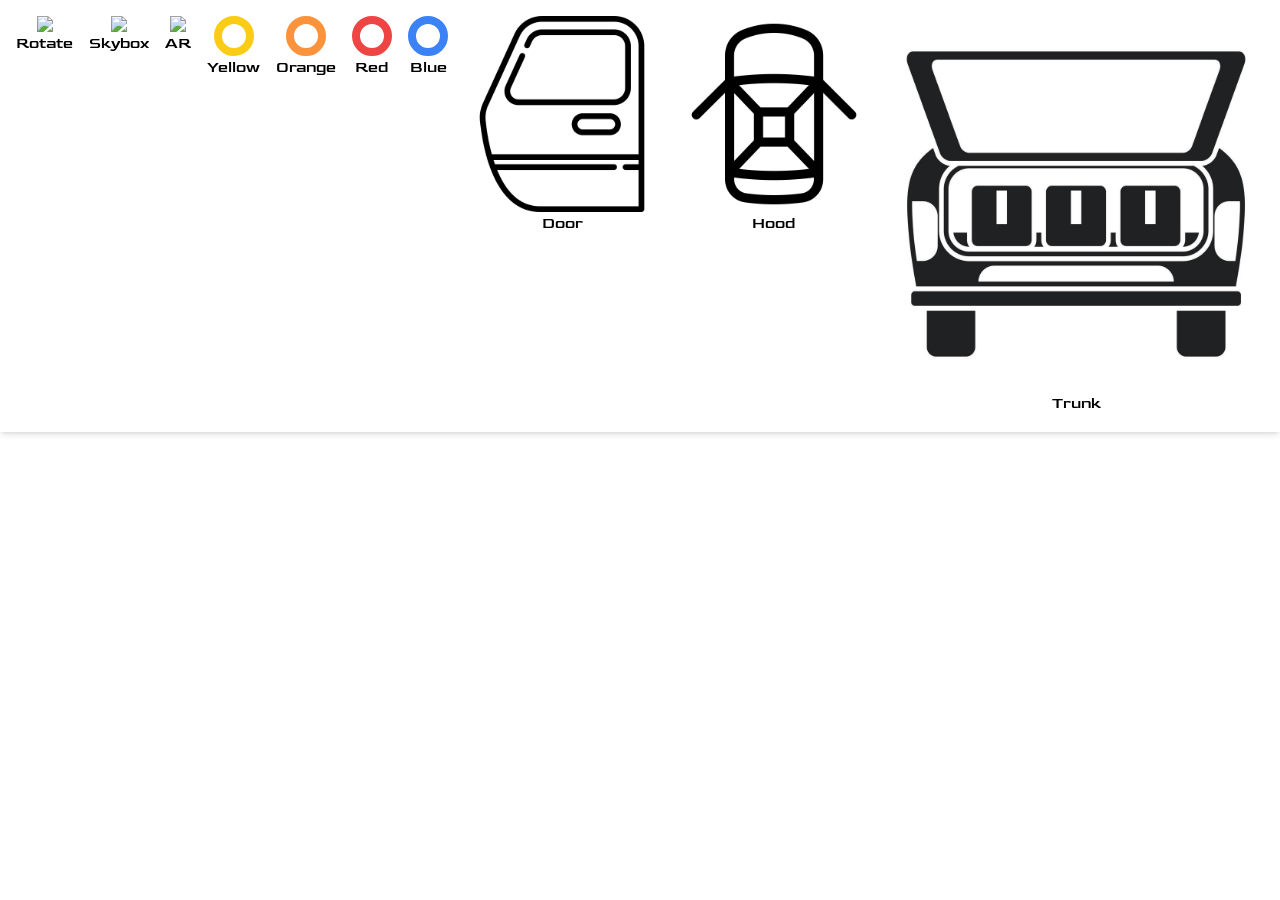
==== index.html @ 2c603cb6 "Readm Ar" ====
<html lang="en"><head>
  <title>F-150 - Product Configurator</title>
  <meta charset="utf-8">
  <meta name="description" content="<model-viewer> template">
  <meta name="viewport" content="width=device-width, initial-scale=1">
  <script src="https://cdn.tailwindcss.com/3.2.0"></script>
  <script src="./tailwind.config.js"></script>
  <link rel="preconnect" href="https://fonts.googleapis.com">
  <link rel="preconnect" href="https://fonts.gstatic.com" crossorigin="">
  <link href="https://fonts.googleapis.com/css2?family=Goldman:wght@400;700&amp;display=swap" rel="stylesheet">
  <script type="module" src="https://unpkg.com/@google/model-viewer/dist/model-viewer.js"></script>
  <script async="" src="https://ga.jspm.io/npm:es-module-shims@1.7.1/dist/es-module-shims.js"></script>
  <script type="module" src="https://cdn.jsdelivr.net/npm/@google/model-viewer/dist/model-viewer-module.min.js"></script>
  <script type="module" src="https://cdn.jsdelivr.net/npm/@google/model-viewer-effects/dist/model-viewer-effects.min.js"></script>
  <link type="text/css" href="./styles.css" rel="stylesheet">
  <style>
    body { font-family: 'Goldman', cursive; }
    @media (min-width: 768px) and (max-width: 1024px) {
      /* Estilos específicos para modo tablet */
      .flex-wrap {
        justify-content: center;
      }
    }
    @media (max-width: 767px) {
      /* Estilos específicos para modo mobile */
      .overlay-scroll {
        overflow-x: auto;
        white-space: nowrap;
      }
      .overlay-scroll div {
        display: inline-block;
        vertical-align: top;
      }
      .footer-buttons {
        display: flex;
        flex-direction: row;
        justify-content: space-around;
        flex-wrap: nowrap;
        overflow-x: auto;
        padding: 1rem;
      }
      .footer-buttons > div {
        flex: 0 0 auto;
      }
      .footer-buttons span {
        display: none;
      }
      .footer-buttons img, .footer-buttons div {
        width: 3rem;
        height: 3rem;
      }
    }
  </style>
<style>/* ! tailwindcss v3.2.0 | MIT License | https://tailwindcss.com */*,::after,::before{box-sizing:border-box;border-width:0;border-style:solid;border-color:#e5e7eb}::after,::before{--tw-content:''}:host,html{line-height:1.5;-webkit-text-size-adjust:100%;-moz-tab-size:4;tab-size:4;font-family:ui-sans-serif, system-ui, -apple-system, BlinkMacSystemFont, "Segoe UI", Roboto, "Helvetica Neue", Arial, "Noto Sans", sans-serif, "Apple Color Emoji", "Segoe UI Emoji", "Segoe UI Symbol", "Noto Color Emoji";font-feature-settings:normal;font-variation-settings:normal;-webkit-tap-highlight-color:transparent}body{margin:0;line-height:inherit}hr{height:0;color:inherit;border-top-width:1px}abbr:where([title]){-webkit-text-decoration:underline dotted;text-decoration:underline dotted}h1,h2,h3,h4,h5,h6{font-size:inherit;font-weight:inherit}a{color:inherit;text-decoration:inherit}b,strong{font-weight:bolder}code,kbd,pre,samp{font-family:ui-monospace, SFMono-Regular, Menlo, Monaco, Consolas, "Liberation Mono", "Courier New", monospace;font-feature-settings:normal;font-variation-settings:normal;font-size:1em}small{font-size:80%}sub,sup{font-size:75%;line-height:0;position:relative;vertical-align:baseline}sub{bottom:-.25em}sup{top:-.5em}table{text-indent:0;border-color:inherit;border-collapse:collapse}button,input,optgroup,select,textarea{font-family:inherit;font-feature-settings:inherit;font-variation-settings:inherit;font-size:100%;font-weight:inherit;line-height:inherit;color:inherit;margin:0;padding:0}button,select{text-transform:none}[type=button],[type=reset],[type=submit],button{-webkit-appearance:button;background-color:transparent;background-image:none}:-moz-focusring{outline:auto}:-moz-ui-invalid{box-shadow:none}progress{vertical-align:baseline}::-webkit-inner-spin-button,::-webkit-outer-spin-button{height:auto}[type=search]{-webkit-appearance:textfield;outline-offset:-2px}::-webkit-search-decoration{-webkit-appearance:none}::-webkit-file-upload-button{-webkit-appearance:button;font:inherit}summary{display:list-item}blockquote,dd,dl,figure,h1,h2,h3,h4,h5,h6,hr,p,pre{margin:0}fieldset{margin:0;padding:0}legend{padding:0}menu,ol,ul{list-style:none;margin:0;padding:0}dialog{padding:0}textarea{resize:vertical}input::placeholder,textarea::placeholder{opacity:1;color:#9ca3af}[role=button],button{cursor:pointer}:disabled{cursor:default}audio,canvas,embed,iframe,img,object,svg,video{display:block;vertical-align:middle}img,video{max-width:100%;height:auto}[hidden]{display:none}*, ::before, ::after{--tw-border-spacing-x:0;--tw-border-spacing-y:0;--tw-translate-x:0;--tw-translate-y:0;--tw-rotate:0;--tw-skew-x:0;--tw-skew-y:0;--tw-scale-x:1;--tw-scale-y:1;--tw-pan-x: ;--tw-pan-y: ;--tw-pinch-zoom: ;--tw-scroll-snap-strictness:proximity;--tw-ordinal: ;--tw-slashed-zero: ;--tw-numeric-figure: ;--tw-numeric-spacing: ;--tw-numeric-fraction: ;--tw-ring-inset: ;--tw-ring-offset-width:0px;--tw-ring-offset-color:#fff;--tw-ring-color:rgb(59 130 246 / 0.5);--tw-ring-offset-shadow:0 0 #0000;--tw-ring-shadow:0 0 #0000;--tw-shadow:0 0 #0000;--tw-shadow-colored:0 0 #0000;--tw-blur: ;--tw-brightness: ;--tw-contrast: ;--tw-grayscale: ;--tw-hue-rotate: ;--tw-invert: ;--tw-saturate: ;--tw-sepia: ;--tw-drop-shadow: ;--tw-backdrop-blur: ;--tw-backdrop-brightness: ;--tw-backdrop-contrast: ;--tw-backdrop-grayscale: ;--tw-backdrop-hue-rotate: ;--tw-backdrop-invert: ;--tw-backdrop-opacity: ;--tw-backdrop-saturate: ;--tw-backdrop-sepia: }::backdrop{--tw-border-spacing-x:0;--tw-border-spacing-y:0;--tw-translate-x:0;--tw-translate-y:0;--tw-rotate:0;--tw-skew-x:0;--tw-skew-y:0;--tw-scale-x:1;--tw-scale-y:1;--tw-pan-x: ;--tw-pan-y: ;--tw-pinch-zoom: ;--tw-scroll-snap-strictness:proximity;--tw-ordinal: ;--tw-slashed-zero: ;--tw-numeric-figure: ;--tw-numeric-spacing: ;--tw-numeric-fraction: ;--tw-ring-inset: ;--tw-ring-offset-width:0px;--tw-ring-offset-color:#fff;--tw-ring-color:rgb(59 130 246 / 0.5);--tw-ring-offset-shadow:0 0 #0000;--tw-ring-shadow:0 0 #0000;--tw-shadow:0 0 #0000;--tw-shadow-colored:0 0 #0000;--tw-blur: ;--tw-brightness: ;--tw-contrast: ;--tw-grayscale: ;--tw-hue-rotate: ;--tw-invert: ;--tw-saturate: ;--tw-sepia: ;--tw-drop-shadow: ;--tw-backdrop-blur: ;--tw-backdrop-brightness: ;--tw-backdrop-contrast: ;--tw-backdrop-grayscale: ;--tw-backdrop-hue-rotate: ;--tw-backdrop-invert: ;--tw-backdrop-opacity: ;--tw-backdrop-saturate: ;--tw-backdrop-sepia: }.fixed{position:fixed}.inset-x-0{left:0px;right:0px}.top-1\/2{top:50%}.my-auto{margin-top:auto;margin-bottom:auto}.mx-auto{margin-left:auto;margin-right:auto}.ml-0{margin-left:0px}.mt-4{margin-top:1rem}.flex{display:flex}.aspect-square{aspect-ratio:1 / 1}.h-auto{height:auto}.h-20{height:5rem}.h-16{height:4rem}.h-10{height:2.5rem}.w-\[80px\]{width:80px}.w-fit{width:-moz-fit-content;width:fit-content}.w-full{width:100%}.w-20{width:5rem}.w-16{width:4rem}.w-10{width:2.5rem}.max-w-full{max-width:100%}.shrink-0{flex-shrink:0}.grow{flex-grow:1}.basis-0{flex-basis:0px}.-translate-y-1\/2{--tw-translate-y:-50%;transform:translate(var(--tw-translate-x), var(--tw-translate-y)) rotate(var(--tw-rotate)) skewX(var(--tw-skew-x)) skewY(var(--tw-skew-y)) scaleX(var(--tw-scale-x)) scaleY(var(--tw-scale-y))}.cursor-pointer{cursor:pointer}.flex-col{flex-direction:column}.flex-nowrap{flex-wrap:nowrap}.items-center{align-items:center}.justify-center{justify-content:center}.gap-4{gap:1rem}.gap-5{gap:1.25rem}.rounded-xl{border-radius:0.75rem}.rounded-full{border-radius:9999px}.border-8{border-width:8px}.border-solid{border-style:solid}.border-yellow-400{--tw-border-opacity:1;border-color:rgb(250 204 21 / var(--tw-border-opacity))}.border-orange-400{--tw-border-opacity:1;border-color:rgb(251 146 60 / var(--tw-border-opacity))}.border-red-500{--tw-border-opacity:1;border-color:rgb(239 68 68 / var(--tw-border-opacity))}.border-blue-500{--tw-border-opacity:1;border-color:rgb(59 130 246 / var(--tw-border-opacity))}.bg-white{--tw-bg-opacity:1;background-color:rgb(255 255 255 / var(--tw-bg-opacity))}.bg-opacity-30{--tw-bg-opacity:0.3}.p-4{padding:1rem}.p-2{padding:0.5rem}.text-6xl{font-size:3.75rem;line-height:1}.text-3xl{font-size:1.875rem;line-height:2.25rem}.font-light{font-weight:300}.text-black{--tw-text-opacity:1;color:rgb(0 0 0 / var(--tw-text-opacity))}.shadow-md{--tw-shadow:0 4px 6px -1px rgb(0 0 0 / 0.1), 0 2px 4px -2px rgb(0 0 0 / 0.1);--tw-shadow-colored:0 4px 6px -1px var(--tw-shadow-color), 0 2px 4px -2px var(--tw-shadow-color);box-shadow:var(--tw-ring-offset-shadow, 0 0 #0000), var(--tw-ring-shadow, 0 0 #0000), var(--tw-shadow)}.shadow-sm{--tw-shadow:0 1px 2px 0 rgb(0 0 0 / 0.05);--tw-shadow-colored:0 1px 2px 0 var(--tw-shadow-color);box-shadow:var(--tw-ring-offset-shadow, 0 0 #0000), var(--tw-ring-shadow, 0 0 #0000), var(--tw-shadow)}.transition-all{transition-property:all;transition-timing-function:cubic-bezier(0.4, 0, 0.2, 1);transition-duration:150ms}.duration-300{transition-duration:300ms}.ease-in-out{transition-timing-function:cubic-bezier(0.4, 0, 0.2, 1)}.hover\:h-16:hover{height:4rem}.hover\:w-16:hover{width:4rem}.hover\:bg-opacity-100:hover{--tw-bg-opacity:1}.hover\:shadow-lg:hover{--tw-shadow:0 10px 15px -3px rgb(0 0 0 / 0.1), 0 4px 6px -4px rgb(0 0 0 / 0.1);--tw-shadow-colored:0 10px 15px -3px var(--tw-shadow-color), 0 4px 6px -4px var(--tw-shadow-color);box-shadow:var(--tw-ring-offset-shadow, 0 0 #0000), var(--tw-ring-shadow, 0 0 #0000), var(--tw-shadow)}@media not all and (min-width: 768px){.max-md\:max-w-full{max-width:100%}.max-md\:flex-wrap{flex-wrap:wrap}.max-md\:text-4xl{font-size:2.25rem;line-height:2.5rem}}</style><style>/* ! tailwindcss v3.2.0 | MIT License | https://tailwindcss.com */*,::after,::before{box-sizing:border-box;border-width:0;border-style:solid;border-color:#e5e7eb}::after,::before{--tw-content:''}:host,html{line-height:1.5;-webkit-text-size-adjust:100%;-moz-tab-size:4;tab-size:4;font-family:ui-sans-serif, system-ui, -apple-system, BlinkMacSystemFont, "Segoe UI", Roboto, "Helvetica Neue", Arial, "Noto Sans", sans-serif, "Apple Color Emoji", "Segoe UI Emoji", "Segoe UI Symbol", "Noto Color Emoji";font-feature-settings:normal;font-variation-settings:normal;-webkit-tap-highlight-color:transparent}body{margin:0;line-height:inherit}hr{height:0;color:inherit;border-top-width:1px}abbr:where([title]){-webkit-text-decoration:underline dotted;text-decoration:underline dotted}h1,h2,h3,h4,h5,h6{font-size:inherit;font-weight:inherit}a{color:inherit;text-decoration:inherit}b,strong{font-weight:bolder}code,kbd,pre,samp{font-family:ui-monospace, SFMono-Regular, Menlo, Monaco, Consolas, "Liberation Mono", "Courier New", monospace;font-feature-settings:normal;font-variation-settings:normal;font-size:1em}small{font-size:80%}sub,sup{font-size:75%;line-height:0;position:relative;vertical-align:baseline}sub{bottom:-.25em}sup{top:-.5em}table{text-indent:0;border-color:inherit;border-collapse:collapse}button,input,optgroup,select,textarea{font-family:inherit;font-feature-settings:inherit;font-variation-settings:inherit;font-size:100%;font-weight:inherit;line-height:inherit;color:inherit;margin:0;padding:0}button,select{text-transform:none}[type=button],[type=reset],[type=submit],button{-webkit-appearance:button;background-color:transparent;background-image:none}:-moz-focusring{outline:auto}:-moz-ui-invalid{box-shadow:none}progress{vertical-align:baseline}::-webkit-inner-spin-button,::-webkit-outer-spin-button{height:auto}[type=search]{-webkit-appearance:textfield;outline-offset:-2px}::-webkit-search-decoration{-webkit-appearance:none}::-webkit-file-upload-button{-webkit-appearance:button;font:inherit}summary{display:list-item}blockquote,dd,dl,figure,h1,h2,h3,h4,h5,h6,hr,p,pre{margin:0}fieldset{margin:0;padding:0}legend{padding:0}menu,ol,ul{list-style:none;margin:0;padding:0}dialog{padding:0}textarea{resize:vertical}input::placeholder,textarea::placeholder{opacity:1;color:#9ca3af}[role=button],button{cursor:pointer}:disabled{cursor:default}audio,canvas,embed,iframe,img,object,svg,video{display:block;vertical-align:middle}img,video{max-width:100%;height:auto}[hidden]{display:none}*, ::before, ::after{--tw-border-spacing-x:0;--tw-border-spacing-y:0;--tw-translate-x:0;--tw-translate-y:0;--tw-rotate:0;--tw-skew-x:0;--tw-skew-y:0;--tw-scale-x:1;--tw-scale-y:1;--tw-pan-x: ;--tw-pan-y: ;--tw-pinch-zoom: ;--tw-scroll-snap-strictness:proximity;--tw-ordinal: ;--tw-slashed-zero: ;--tw-numeric-figure: ;--tw-numeric-spacing: ;--tw-numeric-fraction: ;--tw-ring-inset: ;--tw-ring-offset-width:0px;--tw-ring-offset-color:#fff;--tw-ring-color:rgb(59 130 246 / 0.5);--tw-ring-offset-shadow:0 0 #0000;--tw-ring-shadow:0 0 #0000;--tw-shadow:0 0 #0000;--tw-shadow-colored:0 0 #0000;--tw-blur: ;--tw-brightness: ;--tw-contrast: ;--tw-grayscale: ;--tw-hue-rotate: ;--tw-invert: ;--tw-saturate: ;--tw-sepia: ;--tw-drop-shadow: ;--tw-backdrop-blur: ;--tw-backdrop-brightness: ;--tw-backdrop-contrast: ;--tw-backdrop-grayscale: ;--tw-backdrop-hue-rotate: ;--tw-backdrop-invert: ;--tw-backdrop-opacity: ;--tw-backdrop-saturate: ;--tw-backdrop-sepia: }::backdrop{--tw-border-spacing-x:0;--tw-border-spacing-y:0;--tw-translate-x:0;--tw-translate-y:0;--tw-rotate:0;--tw-skew-x:0;--tw-skew-y:0;--tw-scale-x:1;--tw-scale-y:1;--tw-pan-x: ;--tw-pan-y: ;--tw-pinch-zoom: ;--tw-scroll-snap-strictness:proximity;--tw-ordinal: ;--tw-slashed-zero: ;--tw-numeric-figure: ;--tw-numeric-spacing: ;--tw-numeric-fraction: ;--tw-ring-inset: ;--tw-ring-offset-width:0px;--tw-ring-offset-color:#fff;--tw-ring-color:rgb(59 130 246 / 0.5);--tw-ring-offset-shadow:0 0 #0000;--tw-ring-shadow:0 0 #0000;--tw-shadow:0 0 #0000;--tw-shadow-colored:0 0 #0000;--tw-blur: ;--tw-brightness: ;--tw-contrast: ;--tw-grayscale: ;--tw-hue-rotate: ;--tw-invert: ;--tw-saturate: ;--tw-sepia: ;--tw-drop-shadow: ;--tw-backdrop-blur: ;--tw-backdrop-brightness: ;--tw-backdrop-contrast: ;--tw-backdrop-grayscale: ;--tw-backdrop-hue-rotate: ;--tw-backdrop-invert: ;--tw-backdrop-opacity: ;--tw-backdrop-saturate: ;--tw-backdrop-sepia: }.fixed{position:fixed}.inset-x-0{left:0px;right:0px}.top-1\/2{top:50%}.mx-auto{margin-left:auto;margin-right:auto}.flex{display:flex}.aspect-square{aspect-ratio:1 / 1}.h-auto{height:auto}.h-20{height:5rem}.h-16{height:4rem}.h-10{height:2.5rem}.w-full{width:100%}.w-20{width:5rem}.w-16{width:4rem}.w-10{width:2.5rem}.shrink-0{flex-shrink:0}.-translate-y-1\/2{--tw-translate-y:-50%;transform:translate(var(--tw-translate-x), var(--tw-translate-y)) rotate(var(--tw-rotate)) skewX(var(--tw-skew-x)) skewY(var(--tw-skew-y)) scaleX(var(--tw-scale-x)) scaleY(var(--tw-scale-y))}.cursor-pointer{cursor:pointer}.flex-col{flex-direction:column}.flex-nowrap{flex-wrap:nowrap}.items-center{align-items:center}.justify-center{justify-content:center}.gap-5{gap:1.25rem}.rounded-xl{border-radius:0.75rem}.rounded-full{border-radius:9999px}.border-8{border-width:8px}.border-solid{border-style:solid}.border-yellow-400{--tw-border-opacity:1;border-color:rgb(250 204 21 / var(--tw-border-opacity))}.border-orange-400{--tw-border-opacity:1;border-color:rgb(251 146 60 / var(--tw-border-opacity))}.border-red-500{--tw-border-opacity:1;border-color:rgb(239 68 68 / var(--tw-border-opacity))}.border-blue-500{--tw-border-opacity:1;border-color:rgb(59 130 246 / var(--tw-border-opacity))}.bg-white{--tw-bg-opacity:1;background-color:rgb(255 255 255 / var(--tw-bg-opacity))}.bg-opacity-30{--tw-bg-opacity:0.3}.p-4{padding:1rem}.p-2{padding:0.5rem}.shadow-md{--tw-shadow:0 4px 6px -1px rgb(0 0 0 / 0.1), 0 2px 4px -2px rgb(0 0 0 / 0.1);--tw-shadow-colored:0 4px 6px -1px var(--tw-shadow-color), 0 2px 4px -2px var(--tw-shadow-color);box-shadow:var(--tw-ring-offset-shadow, 0 0 #0000), var(--tw-ring-shadow, 0 0 #0000), var(--tw-shadow)}.shadow-sm{--tw-shadow:0 1px 2px 0 rgb(0 0 0 / 0.05);--tw-shadow-colored:0 1px 2px 0 var(--tw-shadow-color);box-shadow:var(--tw-ring-offset-shadow, 0 0 #0000), var(--tw-ring-shadow, 0 0 #0000), var(--tw-shadow)}.transition-all{transition-property:all;transition-timing-function:cubic-bezier(0.4, 0, 0.2, 1);transition-duration:150ms}.duration-300{transition-duration:300ms}.ease-in-out{transition-timing-function:cubic-bezier(0.4, 0, 0.2, 1)}.hover\:h-16:hover{height:4rem}.hover\:w-16:hover{width:4rem}.hover\:bg-opacity-100:hover{--tw-bg-opacity:1}.hover\:shadow-lg:hover{--tw-shadow:0 10px 15px -3px rgb(0 0 0 / 0.1), 0 4px 6px -4px rgb(0 0 0 / 0.1);--tw-shadow-colored:0 10px 15px -3px var(--tw-shadow-color), 0 4px 6px -4px var(--tw-shadow-color);box-shadow:var(--tw-ring-offset-shadow, 0 0 #0000), var(--tw-ring-shadow, 0 0 #0000), var(--tw-shadow)}</style></head>
<body style="display: center;">
  <model-viewer id="modelo2D" src="RAPTOR.glb" ar camera-controls touch-action="pan-y" ar-modes="webxr scene-viewer quick-look" camera-controls="" touch-action="pan-y" shadow-intensity="5" environment-image="kloppenheim_02_4k.hdr" exposure="1.5" shadow-softness="0" tone-mapping="neutral" skybox-image="rosendal_plains_2_2k.hdr" skybox-height="3.5m" max-camera-orbit="auto 90deg auto">
  </model-viewer>
  <footer id="conteudo" class="overlay-scroll">
    <div class="footer-buttons flex flex-col justify-center p-4 bg-white shadow-md fixed inset-x-0 bottom-0 mx-auto w-full h-auto transition-all duration-300 ease-in-out hover:shadow-lg">
      <div class="flex gap-4 flex-nowrap justify-center">
        <div id="botaoRotacao" class="flex flex-col items-center cursor-pointer">
          <img src="https://cdn.builder.io/api/v1/image/assets/TEMP/80c2b38cc143c5cbc7d2569c6cb98b41c3ba8f1164e9c239e8eeec620f658405?apiKey=c135008d38164259a21934cb5ef98321&" class="shrink-0 aspect-square w-12 h-12">
          <span class="text-sm">Rotate</span>
        </div>
        <div id="ativarSkybox" class="flex flex-col items-center cursor-pointer">
          <img src="https://cdn.builder.io/api/v1/image/assets/TEMP/e6b22d2f6b728ada56b50339cf0f009f10ff2c4206bc244eb6929e00eb6a1da3?apiKey=c135008d38164259a21934cb5ef98321&" class="shrink-0 aspect-square w-12 h-12">
          <span class="text-sm">Skybox</span>
        </div>
        <div slot="ar-button" id="ar" class="flex flex-col items-center cursor-pointer">
          <img src="https://cdn.builder.io/api/v1/image/assets/TEMP/52d82820a9a955b79ef721d2c534ad7032c121b5596cae412e6e185d1232ee90?apiKey=c135008d38164259a21934cb5ef98321&amp;" class="shrink-0 aspect-square w-12 h-12">
          <span class="text-sm">AR</span>
        </div>
        <div id="varianteDefault" class="flex flex-col items-center cursor-pointer">
          <div class="shrink-0 rounded-full border-8 border-solid border-yellow-400 h-10 w-10"></div>
          <span class="text-sm">Yellow</span>
        </div>
        <div id="varianteOrange" class="flex flex-col items-center cursor-pointer">
          <div class="shrink-0 rounded-full border-8 border-solid border-orange-400 h-10 w-10"></div>
          <span class="text-sm">Orange</span>
        </div>
        <div id="varianteRed" class="flex flex-col items-center cursor-pointer">
          <div class="shrink-0 rounded-full border-8 border-solid border-red-500 h-10 w-10"></div>
          <span class="text-sm">Red</span>
        </div>
        <div id="varianteBlue" class="flex flex-col items-center cursor-pointer">
          <div class="shrink-0 rounded-full border-8 border-solid border-blue-500 h-10 w-10"></div>
          <span class="text-sm">Blue</span>
        </div>
        <div id="btnOpenFrontDoor" class="flex flex-col items-center cursor-pointer">
          <img src="porta-do-carro.png" class="shrink-0 aspect-square w-12 h-12">
          <span class="text-sm">Door</span>
        </div>
        <div id="btnOpenBackDoor" class="flex flex-col items-center cursor-pointer">
          <img src="carro.png" class="shrink-0 aspect-square w-12 h-12">
          <span class="text-sm">Hood</span>
        </div>
        <div id="btnOpenHood" class="flex flex-col items-center cursor-pointer">
          <img src="car-door-vector.jpg" class="shrink-0 aspect-square w-12 h-12">
          <span class="text-sm">Trunk</span>
        </div>
      </div>
    </div>
  </footer>
  <effect-composer id="customComposer" render-mode="quality">
    <smaa-effect quality="high" blend-mode="DEFAULT" opacity="1"></smaa-effect>
    <color-grade-effect brightness="0.2" contrast="0.2" saturation="0.2" smoothing="0.3" tonemapping="reinhard2_adaptive" blend-mode="DEFAULT" opacity="1" hue="0"></color-grade-effect>
  </effect-composer>
  <script src="rotacao.js"></script>
  <script src="script.js"></script>
  <script src="img.js"></script>
  <script src="/modelo_moto/telacar.js"></script>
  <script src="carvariantes.js"></script>
  <script src="hostpost.js"></script>
  <script>
    document.addEventListener('DOMContentLoaded', function() {
      const varianteBlue = document.getElementById('varianteBlue');

      varianteBlue.addEventListener('click', function() {
        // Adiciona ou remove a classe 'selecionado' ao clicar
        this.classList.toggle('selecionado');
      });
    });
  </script>
  <script>
    const colorSwatches = document.querySelectorAll('.color-swatch');
    
    colorSwatches.forEach(swatch => {
      swatch.addEventListener('click', () => {
        colorSwatches.forEach(s => s.classList.remove('selected'));
        swatch.classList.add('selected');
      });
    });
  </script>
  <!-- Loads <model-viewer> for browsers: -->
  <script type="module" src="https://ajax.googleapis.com/ajax/libs/model-viewer/3.4.0/model-viewer.min.js"></script>
  <script>
    const variantes = {
      varianteDefault: 'Default',
      varianteOrange: 'BLUE',
      varianteRed: 'ORANGE',
      varianteBlue:'RED',
      // Adicione mais variantes conforme necessário
    };

    // Certifique-se de que o model-viewer com ID "shoe" existe no seu HTML
    const modelViewerVariants = document.querySelector("model-viewer#modelo2D");

    Object.keys(variantes).forEach(id => {
      document.getElementById(id).addEventListener('click', function() {
        // Aqui, usamos a variável `varianteNome` para atribuir a variante correta
        const varianteNome = variantes[id];
        modelViewerVariants.variantName = varianteNome; // A linha corrigida
      });
    });
  </script>
  <script type="importmap">
    {
      "imports": {
        "three": "https://cdn.jsdelivr.net/npm/three@^0.163.0/build/three.module.min.js"
      }
    }
  </script>
  <script type="module">
    import * as PostProcessing from 'https://cdn.jsdelivr.net/npm/postprocessing@6.35.3/build/index.js';
    const customComposer = document.querySelector("effect-composer#customComposer");

    const grid = new PostProcessing.GridEffect();
    const sepia = new PostProcessing.SepiaEffect();
    // The camera is set automatically when added to the <effect-composer>
    const noisePass = new PostProcessing.EffectPass(undefined);
    customComposer.addPass(noisePass);

    customComposer.nextElementSibling.addEventListener('input', (e) => {
      grid.scale = e.target.value;
      // Request a render frame, to update
      customComposer.queueRender();
    });
  </script>
  <script>
    const ModelViewerElement = customElements.get('model-viewer');
    ModelViewerElement.dracoDecoderLocation = '/modelo_car_configurator/modelo_moto/DRACOLoader.js';
  </script>
<!-- Code injected by live-server -->
<script>
    // <![CDATA[  <-- For SVG support
    if ('WebSocket' in window) {
        (function () {
            function refreshCSS() {
                var sheets = [].slice.call(document.getElementsByTagName("link"));
                var head = document.getElementsByTagName("head")[0];
                for (var i = 0; i < sheets.length; ++i) {
                    var elem = sheets[i];
                    var parent = elem.parentElement || head;
                    parent.removeChild(elem);
                    var rel = elem.rel;
                    if (elem.href && typeof rel != "string" || rel.length == 0 || rel.toLowerCase() == "stylesheet") {
                        var url = elem.href.replace(/(&|\?)_cacheOverride=\d+/, '');
                        elem.href = url + (url.indexOf('?') >= 0 ? '&' : '?') + '_cacheOverride=' + (new Date().valueOf());
                    }
                    parent.appendChild(elem);
                }
            }
            var protocol = window.location.protocol === 'http:' ? 'ws://' : 'wss://';
            var address = protocol + window.location.host + window.location.pathname + '/ws';
            var socket = new WebSocket(address);
            socket.onmessage = function (msg) {
                if (msg.data == 'reload') window.location.reload();
                else if (msg.data == 'refreshcss') refreshCSS();
            };
            if (sessionStorage && !sessionStorage.getItem('IsThisFirstTime_Log_From_LiveServer')) {
                console.log('Live reload enabled.');
                sessionStorage.setItem('IsThisFirstTime_Log_From_LiveServer', true);
            }
        })();
    }
    else {
        console.error('Upgrade your browser. This Browser is NOT supported WebSocket for Live-Reloading.');
    }
    // ]]>
</script>
<script>
  const modelViewer = document.getElementById('modelo2D');
  const btnOpenFrontDoor = document.getElementById('btnOpenFrontDoor');
  const btnOpenBackDoor = document.getElementById('btnOpenBackDoor');
  const btnOpenHood = document.getElementById('btnOpenHood');
  let hoodOpen = false;
  let frontDoorOpen = false;
  let backDoorOpen = false;

  btnOpenFrontDoor.addEventListener('click', () => {
    frontDoorOpen = !frontDoorOpen;
    if (frontDoorOpen) {
      modelViewer.animationName = 'Object_126Action.001';
      modelViewer.play();
      setTimeout(() => modelViewer.pause(), 1500); // Ajuste o tempo conforme necessário
      btnOpenFrontDoor.querySelector('img').src = 'porta-do-carro.png'; // Troque o ícone
    } else {
      modelViewer.currentTime = 0;
      modelViewer.animationName = 'Object_126Action.001';
      modelViewer.play();
      setTimeout(() => modelViewer.pause(), 0); // Ajuste o tempo conforme necessário
      btnOpenFrontDoor.querySelector('img').src = 'porta-do-carro.png'; // Troque o ícone
    }
  });

  btnOpenBackDoor.addEventListener('click', () => {
    backDoorOpen = !backDoorOpen;
    if (backDoorOpen) {
      modelViewer.animationName = 'Object_93Action.001';
      modelViewer.play();
      setTimeout(() => modelViewer.pause(), 1500); // Ajuste o tempo conforme necessário
      btnOpenBackDoor.querySelector('img').src = 'carro.png'; // Troque o ícone
    } else {
      modelViewer.currentTime = 0;
      modelViewer.animationName = 'Object_93Action.001';
      modelViewer.play();
      setTimeout(() => modelViewer.pause(), 0); // Ajuste o tempo conforme necessário
      btnOpenBackDoor.querySelector('img').src = 'carro.png'; // Troque o ícone
    }
  });

  btnOpenHood.addEventListener('click', () => {
    hoodOpen = !hoodOpen;
    if (hoodOpen) {
      modelViewer.animationName = 'Object_91Action.001';
      modelViewer.play();
      setTimeout(() => modelViewer.pause(), 1500); // Ajuste o tempo conforme necessário
      btnOpenHood.querySelector('img').src = 'car-door-vector.jpg'; // Troque o ícone
    } else {
      modelViewer.currentTime = 0;
      modelViewer.animationName = 'Object_91Action.001';
      modelViewer.play();
      setTimeout(() => modelViewer.pause(), 0); // Ajuste o tempo conforme necessário
      btnOpenHood.querySelector('img').src = 'car-door-vector.jpg'; // Troque o ícone
    }
  });
</script>


<!-- Code injected by live-server -->
<script>
	// <![CDATA[  <-- For SVG support
	if ('WebSocket' in window) {
		(function () {
			function refreshCSS() {
				var sheets = [].slice.call(document.getElementsByTagName("link"));
				var head = document.getElementsByTagName("head")[0];
				for (var i = 0; i < sheets.length; ++i) {
					var elem = sheets[i];
					var parent = elem.parentElement || head;
					parent.removeChild(elem);
					var rel = elem.rel;
					if (elem.href && typeof rel != "string" || rel.length == 0 || rel.toLowerCase() == "stylesheet") {
						var url = elem.href.replace(/(&|\?)_cacheOverride=\d+/, '');
						elem.href = url + (url.indexOf('?') >= 0 ? '&' : '?') + '_cacheOverride=' + (new Date().valueOf());
					}
					parent.appendChild(elem);
				}
			}
			var protocol = window.location.protocol === 'http:' ? 'ws://' : 'wss://';
			var address = protocol + window.location.host + window.location.pathname + '/ws';
			var socket = new WebSocket(address);
			socket.onmessage = function (msg) {
				if (msg.data == 'reload') window.location.reload();
				else if (msg.data == 'refreshcss') refreshCSS();
			};
			if (sessionStorage && !sessionStorage.getItem('IsThisFirstTime_Log_From_LiveServer')) {
				console.log('Live reload enabled.');
				sessionStorage.setItem('IsThisFirstTime_Log_From_LiveServer', true);
			}
		})();
	}
	else {
		console.error('Upgrade your browser. This Browser is NOT supported WebSocket for Live-Reloading.');
	}
	// ]]>
</script>
</body></html>
---- styles.css ----
:not(:defined) > * {
  display: none;
}

html {
  height: 100%;
}

body {
  margin: 0;
  padding: 0;
  width: 100%;
  height: 100%;
}

model-viewer {
  width: 100%;
  height: 100%;
  background-color: #58585879;
}

.Hotspot {
  background: #9a9a9aaf;
  border-radius: 32px;
  border: 0;
  box-shadow: 0 2px 4px rgba(0, 0, 0, 0.25);
  box-sizing: border-box;
  cursor: pointer;
  height: 24px;
  padding: 8px;
  position: relative;
  transition: opacity 0.3s;
  width: 24px;
}

.Hotspot:not([data-visible]) {
  background: transparent;
  border: 4px solid #fff;
  box-shadow: none;
  height: 32px;
  pointer-events: none;
  width: 32px;
}

.Hotspot:focus {
  border: 4px solid rgba(161, 161, 163, 0.823);
  height: 32px;
  outline: none;
  width: 32px;
}

.Hotspot > * {
  opacity: 1;
  transform: translateY(-50%);
}

.HotspotAnnotation{
  background: #2e2d2dec;
  border-radius: 4px;
  box-shadow: 0 2px 4px rgba(0, 0, 0, 0.25);
  color: rgba(231, 231, 231, 0.822);
  display: block;
  font-family: Futura, Helvetica Neue, sans-serif;
  font-size: 10px;
  font-weight: 700;
  left: calc(100% + 1em);
  max-width: 128px;
  overflow-wrap: break-word;
  padding: 0.5em 1em;
  position: absolute;
  top: 50%;
  width: max-content;
}

.Hotspot:not([data-visible]) > * {
  opacity: 0;
  pointer-events: none;
  transform: translateY(calc(-50% + 4px));
  transition: transform 0.3s, opacity 0.3s;
}


.progress-bar {
  display: block;
  width: 33%;
  height: 10%;
  max-height: 2%;
  position: absolute;
  left: 50%;
  top: 50%;
  transform: translate3d(-50%, -50%, 0);
  border-radius: 25px;
  box-shadow: 0px 3px 10px 3px rgba(0, 0, 0, 0.5), 0px 0px 5px 1px rgba(0, 0, 0, 0.6);
  border: 1px solid rgba(255, 255, 255, 0.9);
  background-color: rgba(0, 0, 0, 0.5);
}

.progress-bar.hide {
  visibility: hidden;
  transition: visibility 0.3s;
}

.update-bar {
  background-color: rgba(12, 12, 12, 0.925);
  width: 0%;
  height: 100%;
  border-radius: 25px;
  float: left;
  transition: width 0.3s;
}

#ar-button:active {
  background-color: #E8EAED;
}

#ar-button:focus {
  outline: none;
}

#ar-button:focus-visible {
  outline: 1px solid #4285f4;
}

@keyframes circle {
  from { transform: translateX(-50%) rotate(0deg) translateX(50px) rotate(0deg); }
  to   { transform: translateX(-50%) rotate(360deg) translateX(50px) rotate(-360deg); }
}

@keyframes elongate {
  from { transform: translateX(100px); }
  to   { transform: translateX(-100px); }
}


 #image-container {
  position: relative;
  display: inline-block; /* Ou 'block', dependendo do seu layout */
}

#image-container img {
  display: block; /* Remove o espaço abaixo da imagem */
  width: 100%; /* Ajuste conforme necessário */
  height: auto; /* Mantém a proporção da imagem */
}

#image-name {
  position: absolute;
  bottom: 10px; /* Distância do nome da borda inferior da imagem */
  left: 0;
  right: 0;
  text-align: center;
  color: #FFF; /* Cor do texto */
  background-color: rgba(0, 0, 0, 0.5); /* Fundo semitransparente */
  padding: 5px 0; /* Espaçamento interno */
  opacity: 0;
  transition: opacity 0.3s; /* Efeito de transição suave */
  pointer-events: none; /* Evita que o texto interfira no evento de hover */
}

#image-container:hover .image-name {
  opacity: 1;
}

#modelo3D {
  width: 100%;
  height: 100%;
}

.img.w-16 aspect-square {
  transition: box-shadow 0.5s ease-in-out, border 0.5s ease-in-out;
  border: 2px solid transparent;
}

.img.w-16 aspect-square:hover {
  box-shadow: 0 0 0 2px #fff;
  border: 2px solid #fff;
}

/* Estilo inicial da bola */
.variante .bola {
  width: 43px; /* Largura inicial */
  height: 43px; /* Altura inicial */
  border-radius: 50%; /* Faz com que seja uma bola */
  transition: width 0.3s ease, height 0.3s ease, background-color 0.3s ease; /* Suaviza a transição */
  background-color: #555; /* Cor inicial */
}

/* Estilo quando o elemento varianteBlue está selecionado */
.variante#varianteBlue.selecionado .bola {
  width: 24px; /* Largura quando selecionado */
  height: 24px; /* Altura quando selecionado */
  background-color: #007bff; /* Cor quando selecionado */
}

/* Estilo para hover sobre a bola dentro de varianteBlue */
.variante#varianteBlue:hover .bola {
  background-color: #009bff; /* Cor de hover */
}
/* Estilo para o botão no estado original */
.botao-rotacao {
  background-image: url('url-da-imagem-original-aqui');
  /* Outras propriedades como tamanho, borda, etc. */
  width: 50px; /* Exemplo */
  height: 50px; /* Exemplo */
  cursor: pointer;
}

/* Estilo para o botão quando a rotação está ativada */
.botao-rotacao-ativo {
  background-image: url('url-da-imagem-hover-aqui');
  /* Outras propriedades podem ser iguais ou diferentes */
}

.tooltip {
  position: relative;
  display: inline-block;
}

.tooltip .tooltiptext {
  visibility: hidden;
  width: 120px;
  background-color: black;
  color: #fff;
  text-align: center;
  border-radius: 6px;
  padding: 10px 0;

  /* Position the tooltip */
  position: absolute;
  z-index: 1;
}

.tooltip:hover.tooltiptext {
  visibility: visible;
}

.custom-btn {
 
  cursor: pointer;
  transition: all 0.3s ease;
   box-shadow:inset 2px 2px 2px 0px rgba(255,255,255,.5),
   7px 7px 20px 0px rgba(0,0,0,.1),
   4px 4px 5px 0px rgba(0,0,0,.1);
  outline: none;
}
 .btn-2:before {
    height: 0%;
    width: 2px;
  }
  .btn-2:hover {
    box-shadow:  4px 4px 6px 0 rgba(255,255,255,.5),
                -4px -4px 6px 0 rgba(116, 125, 136, .5), 
      inset -4px -4px 6px 0 rgba(255,255,255,.2),
      inset 4px 4px 6px 0 rgba(0, 0, 0, .4);
  }
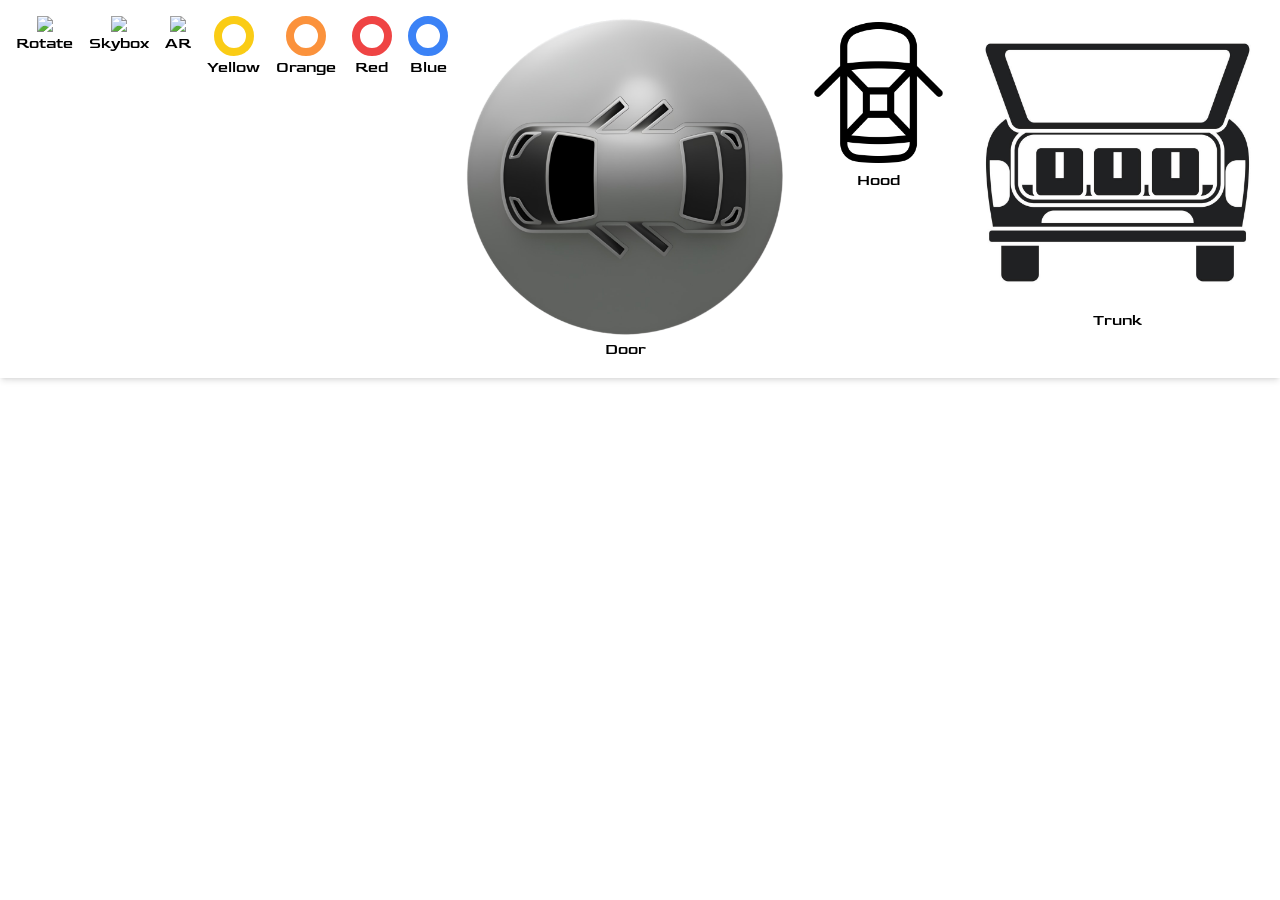
==== commit bea53d8c: "Readme Breve documentar por completo" ====
--- a/index.html
+++ b/index.html
@@ -1,7 +1,6 @@
 <html lang="en"><head>
   <title>F-150 - Product Configurator</title>
   <meta charset="utf-8">
-  <meta name="description" content="<model-viewer> template">
   <meta name="viewport" content="width=device-width, initial-scale=1">
   <script src="https://cdn.tailwindcss.com/3.2.0"></script>
   <script src="./tailwind.config.js"></script>
@@ -53,7 +52,7 @@
   </style>
 <style>/* ! tailwindcss v3.2.0 | MIT License | https://tailwindcss.com */*,::after,::before{box-sizing:border-box;border-width:0;border-style:solid;border-color:#e5e7eb}::after,::before{--tw-content:''}:host,html{line-height:1.5;-webkit-text-size-adjust:100%;-moz-tab-size:4;tab-size:4;font-family:ui-sans-serif, system-ui, -apple-system, BlinkMacSystemFont, "Segoe UI", Roboto, "Helvetica Neue", Arial, "Noto Sans", sans-serif, "Apple Color Emoji", "Segoe UI Emoji", "Segoe UI Symbol", "Noto Color Emoji";font-feature-settings:normal;font-variation-settings:normal;-webkit-tap-highlight-color:transparent}body{margin:0;line-height:inherit}hr{height:0;color:inherit;border-top-width:1px}abbr:where([title]){-webkit-text-decoration:underline dotted;text-decoration:underline dotted}h1,h2,h3,h4,h5,h6{font-size:inherit;font-weight:inherit}a{color:inherit;text-decoration:inherit}b,strong{font-weight:bolder}code,kbd,pre,samp{font-family:ui-monospace, SFMono-Regular, Menlo, Monaco, Consolas, "Liberation Mono", "Courier New", monospace;font-feature-settings:normal;font-variation-settings:normal;font-size:1em}small{font-size:80%}sub,sup{font-size:75%;line-height:0;position:relative;vertical-align:baseline}sub{bottom:-.25em}sup{top:-.5em}table{text-indent:0;border-color:inherit;border-collapse:collapse}button,input,optgroup,select,textarea{font-family:inherit;font-feature-settings:inherit;font-variation-settings:inherit;font-size:100%;font-weight:inherit;line-height:inherit;color:inherit;margin:0;padding:0}button,select{text-transform:none}[type=button],[type=reset],[type=submit],button{-webkit-appearance:button;background-color:transparent;background-image:none}:-moz-focusring{outline:auto}:-moz-ui-invalid{box-shadow:none}progress{vertical-align:baseline}::-webkit-inner-spin-button,::-webkit-outer-spin-button{height:auto}[type=search]{-webkit-appearance:textfield;outline-offset:-2px}::-webkit-search-decoration{-webkit-appearance:none}::-webkit-file-upload-button{-webkit-appearance:button;font:inherit}summary{display:list-item}blockquote,dd,dl,figure,h1,h2,h3,h4,h5,h6,hr,p,pre{margin:0}fieldset{margin:0;padding:0}legend{padding:0}menu,ol,ul{list-style:none;margin:0;padding:0}dialog{padding:0}textarea{resize:vertical}input::placeholder,textarea::placeholder{opacity:1;color:#9ca3af}[role=button],button{cursor:pointer}:disabled{cursor:default}audio,canvas,embed,iframe,img,object,svg,video{display:block;vertical-align:middle}img,video{max-width:100%;height:auto}[hidden]{display:none}*, ::before, ::after{--tw-border-spacing-x:0;--tw-border-spacing-y:0;--tw-translate-x:0;--tw-translate-y:0;--tw-rotate:0;--tw-skew-x:0;--tw-skew-y:0;--tw-scale-x:1;--tw-scale-y:1;--tw-pan-x: ;--tw-pan-y: ;--tw-pinch-zoom: ;--tw-scroll-snap-strictness:proximity;--tw-ordinal: ;--tw-slashed-zero: ;--tw-numeric-figure: ;--tw-numeric-spacing: ;--tw-numeric-fraction: ;--tw-ring-inset: ;--tw-ring-offset-width:0px;--tw-ring-offset-color:#fff;--tw-ring-color:rgb(59 130 246 / 0.5);--tw-ring-offset-shadow:0 0 #0000;--tw-ring-shadow:0 0 #0000;--tw-shadow:0 0 #0000;--tw-shadow-colored:0 0 #0000;--tw-blur: ;--tw-brightness: ;--tw-contrast: ;--tw-grayscale: ;--tw-hue-rotate: ;--tw-invert: ;--tw-saturate: ;--tw-sepia: ;--tw-drop-shadow: ;--tw-backdrop-blur: ;--tw-backdrop-brightness: ;--tw-backdrop-contrast: ;--tw-backdrop-grayscale: ;--tw-backdrop-hue-rotate: ;--tw-backdrop-invert: ;--tw-backdrop-opacity: ;--tw-backdrop-saturate: ;--tw-backdrop-sepia: }::backdrop{--tw-border-spacing-x:0;--tw-border-spacing-y:0;--tw-translate-x:0;--tw-translate-y:0;--tw-rotate:0;--tw-skew-x:0;--tw-skew-y:0;--tw-scale-x:1;--tw-scale-y:1;--tw-pan-x: ;--tw-pan-y: ;--tw-pinch-zoom: ;--tw-scroll-snap-strictness:proximity;--tw-ordinal: ;--tw-slashed-zero: ;--tw-numeric-figure: ;--tw-numeric-spacing: ;--tw-numeric-fraction: ;--tw-ring-inset: ;--tw-ring-offset-width:0px;--tw-ring-offset-color:#fff;--tw-ring-color:rgb(59 130 246 / 0.5);--tw-ring-offset-shadow:0 0 #0000;--tw-ring-shadow:0 0 #0000;--tw-shadow:0 0 #0000;--tw-shadow-colored:0 0 #0000;--tw-blur: ;--tw-brightness: ;--tw-contrast: ;--tw-grayscale: ;--tw-hue-rotate: ;--tw-invert: ;--tw-saturate: ;--tw-sepia: ;--tw-drop-shadow: ;--tw-backdrop-blur: ;--tw-backdrop-brightness: ;--tw-backdrop-contrast: ;--tw-backdrop-grayscale: ;--tw-backdrop-hue-rotate: ;--tw-backdrop-invert: ;--tw-backdrop-opacity: ;--tw-backdrop-saturate: ;--tw-backdrop-sepia: }.fixed{position:fixed}.inset-x-0{left:0px;right:0px}.top-1\/2{top:50%}.my-auto{margin-top:auto;margin-bottom:auto}.mx-auto{margin-left:auto;margin-right:auto}.ml-0{margin-left:0px}.mt-4{margin-top:1rem}.flex{display:flex}.aspect-square{aspect-ratio:1 / 1}.h-auto{height:auto}.h-20{height:5rem}.h-16{height:4rem}.h-10{height:2.5rem}.w-\[80px\]{width:80px}.w-fit{width:-moz-fit-content;width:fit-content}.w-full{width:100%}.w-20{width:5rem}.w-16{width:4rem}.w-10{width:2.5rem}.max-w-full{max-width:100%}.shrink-0{flex-shrink:0}.grow{flex-grow:1}.basis-0{flex-basis:0px}.-translate-y-1\/2{--tw-translate-y:-50%;transform:translate(var(--tw-translate-x), var(--tw-translate-y)) rotate(var(--tw-rotate)) skewX(var(--tw-skew-x)) skewY(var(--tw-skew-y)) scaleX(var(--tw-scale-x)) scaleY(var(--tw-scale-y))}.cursor-pointer{cursor:pointer}.flex-col{flex-direction:column}.flex-nowrap{flex-wrap:nowrap}.items-center{align-items:center}.justify-center{justify-content:center}.gap-4{gap:1rem}.gap-5{gap:1.25rem}.rounded-xl{border-radius:0.75rem}.rounded-full{border-radius:9999px}.border-8{border-width:8px}.border-solid{border-style:solid}.border-yellow-400{--tw-border-opacity:1;border-color:rgb(250 204 21 / var(--tw-border-opacity))}.border-orange-400{--tw-border-opacity:1;border-color:rgb(251 146 60 / var(--tw-border-opacity))}.border-red-500{--tw-border-opacity:1;border-color:rgb(239 68 68 / var(--tw-border-opacity))}.border-blue-500{--tw-border-opacity:1;border-color:rgb(59 130 246 / var(--tw-border-opacity))}.bg-white{--tw-bg-opacity:1;background-color:rgb(255 255 255 / var(--tw-bg-opacity))}.bg-opacity-30{--tw-bg-opacity:0.3}.p-4{padding:1rem}.p-2{padding:0.5rem}.text-6xl{font-size:3.75rem;line-height:1}.text-3xl{font-size:1.875rem;line-height:2.25rem}.font-light{font-weight:300}.text-black{--tw-text-opacity:1;color:rgb(0 0 0 / var(--tw-text-opacity))}.shadow-md{--tw-shadow:0 4px 6px -1px rgb(0 0 0 / 0.1), 0 2px 4px -2px rgb(0 0 0 / 0.1);--tw-shadow-colored:0 4px 6px -1px var(--tw-shadow-color), 0 2px 4px -2px var(--tw-shadow-color);box-shadow:var(--tw-ring-offset-shadow, 0 0 #0000), var(--tw-ring-shadow, 0 0 #0000), var(--tw-shadow)}.shadow-sm{--tw-shadow:0 1px 2px 0 rgb(0 0 0 / 0.05);--tw-shadow-colored:0 1px 2px 0 var(--tw-shadow-color);box-shadow:var(--tw-ring-offset-shadow, 0 0 #0000), var(--tw-ring-shadow, 0 0 #0000), var(--tw-shadow)}.transition-all{transition-property:all;transition-timing-function:cubic-bezier(0.4, 0, 0.2, 1);transition-duration:150ms}.duration-300{transition-duration:300ms}.ease-in-out{transition-timing-function:cubic-bezier(0.4, 0, 0.2, 1)}.hover\:h-16:hover{height:4rem}.hover\:w-16:hover{width:4rem}.hover\:bg-opacity-100:hover{--tw-bg-opacity:1}.hover\:shadow-lg:hover{--tw-shadow:0 10px 15px -3px rgb(0 0 0 / 0.1), 0 4px 6px -4px rgb(0 0 0 / 0.1);--tw-shadow-colored:0 10px 15px -3px var(--tw-shadow-color), 0 4px 6px -4px var(--tw-shadow-color);box-shadow:var(--tw-ring-offset-shadow, 0 0 #0000), var(--tw-ring-shadow, 0 0 #0000), var(--tw-shadow)}@media not all and (min-width: 768px){.max-md\:max-w-full{max-width:100%}.max-md\:flex-wrap{flex-wrap:wrap}.max-md\:text-4xl{font-size:2.25rem;line-height:2.5rem}}</style><style>/* ! tailwindcss v3.2.0 | MIT License | https://tailwindcss.com */*,::after,::before{box-sizing:border-box;border-width:0;border-style:solid;border-color:#e5e7eb}::after,::before{--tw-content:''}:host,html{line-height:1.5;-webkit-text-size-adjust:100%;-moz-tab-size:4;tab-size:4;font-family:ui-sans-serif, system-ui, -apple-system, BlinkMacSystemFont, "Segoe UI", Roboto, "Helvetica Neue", Arial, "Noto Sans", sans-serif, "Apple Color Emoji", "Segoe UI Emoji", "Segoe UI Symbol", "Noto Color Emoji";font-feature-settings:normal;font-variation-settings:normal;-webkit-tap-highlight-color:transparent}body{margin:0;line-height:inherit}hr{height:0;color:inherit;border-top-width:1px}abbr:where([title]){-webkit-text-decoration:underline dotted;text-decoration:underline dotted}h1,h2,h3,h4,h5,h6{font-size:inherit;font-weight:inherit}a{color:inherit;text-decoration:inherit}b,strong{font-weight:bolder}code,kbd,pre,samp{font-family:ui-monospace, SFMono-Regular, Menlo, Monaco, Consolas, "Liberation Mono", "Courier New", monospace;font-feature-settings:normal;font-variation-settings:normal;font-size:1em}small{font-size:80%}sub,sup{font-size:75%;line-height:0;position:relative;vertical-align:baseline}sub{bottom:-.25em}sup{top:-.5em}table{text-indent:0;border-color:inherit;border-collapse:collapse}button,input,optgroup,select,textarea{font-family:inherit;font-feature-settings:inherit;font-variation-settings:inherit;font-size:100%;font-weight:inherit;line-height:inherit;color:inherit;margin:0;padding:0}button,select{text-transform:none}[type=button],[type=reset],[type=submit],button{-webkit-appearance:button;background-color:transparent;background-image:none}:-moz-focusring{outline:auto}:-moz-ui-invalid{box-shadow:none}progress{vertical-align:baseline}::-webkit-inner-spin-button,::-webkit-outer-spin-button{height:auto}[type=search]{-webkit-appearance:textfield;outline-offset:-2px}::-webkit-search-decoration{-webkit-appearance:none}::-webkit-file-upload-button{-webkit-appearance:button;font:inherit}summary{display:list-item}blockquote,dd,dl,figure,h1,h2,h3,h4,h5,h6,hr,p,pre{margin:0}fieldset{margin:0;padding:0}legend{padding:0}menu,ol,ul{list-style:none;margin:0;padding:0}dialog{padding:0}textarea{resize:vertical}input::placeholder,textarea::placeholder{opacity:1;color:#9ca3af}[role=button],button{cursor:pointer}:disabled{cursor:default}audio,canvas,embed,iframe,img,object,svg,video{display:block;vertical-align:middle}img,video{max-width:100%;height:auto}[hidden]{display:none}*, ::before, ::after{--tw-border-spacing-x:0;--tw-border-spacing-y:0;--tw-translate-x:0;--tw-translate-y:0;--tw-rotate:0;--tw-skew-x:0;--tw-skew-y:0;--tw-scale-x:1;--tw-scale-y:1;--tw-pan-x: ;--tw-pan-y: ;--tw-pinch-zoom: ;--tw-scroll-snap-strictness:proximity;--tw-ordinal: ;--tw-slashed-zero: ;--tw-numeric-figure: ;--tw-numeric-spacing: ;--tw-numeric-fraction: ;--tw-ring-inset: ;--tw-ring-offset-width:0px;--tw-ring-offset-color:#fff;--tw-ring-color:rgb(59 130 246 / 0.5);--tw-ring-offset-shadow:0 0 #0000;--tw-ring-shadow:0 0 #0000;--tw-shadow:0 0 #0000;--tw-shadow-colored:0 0 #0000;--tw-blur: ;--tw-brightness: ;--tw-contrast: ;--tw-grayscale: ;--tw-hue-rotate: ;--tw-invert: ;--tw-saturate: ;--tw-sepia: ;--tw-drop-shadow: ;--tw-backdrop-blur: ;--tw-backdrop-brightness: ;--tw-backdrop-contrast: ;--tw-backdrop-grayscale: ;--tw-backdrop-hue-rotate: ;--tw-backdrop-invert: ;--tw-backdrop-opacity: ;--tw-backdrop-saturate: ;--tw-backdrop-sepia: }::backdrop{--tw-border-spacing-x:0;--tw-border-spacing-y:0;--tw-translate-x:0;--tw-translate-y:0;--tw-rotate:0;--tw-skew-x:0;--tw-skew-y:0;--tw-scale-x:1;--tw-scale-y:1;--tw-pan-x: ;--tw-pan-y: ;--tw-pinch-zoom: ;--tw-scroll-snap-strictness:proximity;--tw-ordinal: ;--tw-slashed-zero: ;--tw-numeric-figure: ;--tw-numeric-spacing: ;--tw-numeric-fraction: ;--tw-ring-inset: ;--tw-ring-offset-width:0px;--tw-ring-offset-color:#fff;--tw-ring-color:rgb(59 130 246 / 0.5);--tw-ring-offset-shadow:0 0 #0000;--tw-ring-shadow:0 0 #0000;--tw-shadow:0 0 #0000;--tw-shadow-colored:0 0 #0000;--tw-blur: ;--tw-brightness: ;--tw-contrast: ;--tw-grayscale: ;--tw-hue-rotate: ;--tw-invert: ;--tw-saturate: ;--tw-sepia: ;--tw-drop-shadow: ;--tw-backdrop-blur: ;--tw-backdrop-brightness: ;--tw-backdrop-contrast: ;--tw-backdrop-grayscale: ;--tw-backdrop-hue-rotate: ;--tw-backdrop-invert: ;--tw-backdrop-opacity: ;--tw-backdrop-saturate: ;--tw-backdrop-sepia: }.fixed{position:fixed}.inset-x-0{left:0px;right:0px}.top-1\/2{top:50%}.mx-auto{margin-left:auto;margin-right:auto}.flex{display:flex}.aspect-square{aspect-ratio:1 / 1}.h-auto{height:auto}.h-20{height:5rem}.h-16{height:4rem}.h-10{height:2.5rem}.w-full{width:100%}.w-20{width:5rem}.w-16{width:4rem}.w-10{width:2.5rem}.shrink-0{flex-shrink:0}.-translate-y-1\/2{--tw-translate-y:-50%;transform:translate(var(--tw-translate-x), var(--tw-translate-y)) rotate(var(--tw-rotate)) skewX(var(--tw-skew-x)) skewY(var(--tw-skew-y)) scaleX(var(--tw-scale-x)) scaleY(var(--tw-scale-y))}.cursor-pointer{cursor:pointer}.flex-col{flex-direction:column}.flex-nowrap{flex-wrap:nowrap}.items-center{align-items:center}.justify-center{justify-content:center}.gap-5{gap:1.25rem}.rounded-xl{border-radius:0.75rem}.rounded-full{border-radius:9999px}.border-8{border-width:8px}.border-solid{border-style:solid}.border-yellow-400{--tw-border-opacity:1;border-color:rgb(250 204 21 / var(--tw-border-opacity))}.border-orange-400{--tw-border-opacity:1;border-color:rgb(251 146 60 / var(--tw-border-opacity))}.border-red-500{--tw-border-opacity:1;border-color:rgb(239 68 68 / var(--tw-border-opacity))}.border-blue-500{--tw-border-opacity:1;border-color:rgb(59 130 246 / var(--tw-border-opacity))}.bg-white{--tw-bg-opacity:1;background-color:rgb(255 255 255 / var(--tw-bg-opacity))}.bg-opacity-30{--tw-bg-opacity:0.3}.p-4{padding:1rem}.p-2{padding:0.5rem}.shadow-md{--tw-shadow:0 4px 6px -1px rgb(0 0 0 / 0.1), 0 2px 4px -2px rgb(0 0 0 / 0.1);--tw-shadow-colored:0 4px 6px -1px var(--tw-shadow-color), 0 2px 4px -2px var(--tw-shadow-color);box-shadow:var(--tw-ring-offset-shadow, 0 0 #0000), var(--tw-ring-shadow, 0 0 #0000), var(--tw-shadow)}.shadow-sm{--tw-shadow:0 1px 2px 0 rgb(0 0 0 / 0.05);--tw-shadow-colored:0 1px 2px 0 var(--tw-shadow-color);box-shadow:var(--tw-ring-offset-shadow, 0 0 #0000), var(--tw-ring-shadow, 0 0 #0000), var(--tw-shadow)}.transition-all{transition-property:all;transition-timing-function:cubic-bezier(0.4, 0, 0.2, 1);transition-duration:150ms}.duration-300{transition-duration:300ms}.ease-in-out{transition-timing-function:cubic-bezier(0.4, 0, 0.2, 1)}.hover\:h-16:hover{height:4rem}.hover\:w-16:hover{width:4rem}.hover\:bg-opacity-100:hover{--tw-bg-opacity:1}.hover\:shadow-lg:hover{--tw-shadow:0 10px 15px -3px rgb(0 0 0 / 0.1), 0 4px 6px -4px rgb(0 0 0 / 0.1);--tw-shadow-colored:0 10px 15px -3px var(--tw-shadow-color), 0 4px 6px -4px var(--tw-shadow-color);box-shadow:var(--tw-ring-offset-shadow, 0 0 #0000), var(--tw-ring-shadow, 0 0 #0000), var(--tw-shadow)}</style></head>
 <body style="display: center;">
-  <model-viewer id="modelo2D" src="RAPTOR.glb" ar camera-controls touch-action="pan-y" ar-modes="webxr scene-viewer quick-look" camera-controls="" touch-action="pan-y" shadow-intensity="5" environment-image="kloppenheim_02_4k.hdr" exposure="1.5" shadow-softness="0" tone-mapping="neutral" skybox-image="rosendal_plains_2_2k.hdr" skybox-height="3.5m" max-camera-orbit="auto 90deg auto">
+  <model-viewer id="modelo2D" src="RAPTOR.glb" ar camera-controls touch-action="pan-y" ar-modes="webxr scene-viewer quick-look" camera-controls="" touch-action="pan-y" shadow-intensity="3" environment-image="little_paris_under_tower_4k.hdr" exposure="3" shadow-softness="2" tone-mapping="Aces" skybox-image="little_paris_under_tower_4k.hdr" skybox-height="4rem" max-camera-orbit="auto 90deg auto">
   </model-viewer>
   <footer id="conteudo" class="overlay-scroll">
     <div class="footer-buttons flex flex-col justify-center p-4 bg-white shadow-md fixed inset-x-0 bottom-0 mx-auto w-full h-auto transition-all duration-300 ease-in-out hover:shadow-lg">
@@ -87,7 +86,7 @@
           <span class="text-sm">Blue</span>
         </div>
         <div id="btnOpenFrontDoor" class="flex flex-col items-center cursor-pointer">
-          <img src="porta-do-carro.png" class="shrink-0 aspect-square w-12 h-12">
+          <img src="/abrirportasph.png" class="shrink-0 aspect-square w-12 h-12">
           <span class="text-sm">Door</span>
         </div>
         <div id="btnOpenBackDoor" class="flex flex-col items-center cursor-pointer">
@@ -103,7 +102,9 @@
   </footer>
   <effect-composer id="customComposer" render-mode="quality">
     <smaa-effect quality="high" blend-mode="DEFAULT" opacity="1"></smaa-effect>
-    <color-grade-effect brightness="0.2" contrast="0.2" saturation="0.2" smoothing="0.3" tonemapping="reinhard2_adaptive" blend-mode="DEFAULT" opacity="1" hue="0"></color-grade-effect>
+    <color-grade-effect brightness="0.3" contrast="0.2" saturation="0.2" smoothing="0.3" tonemapping="optimized_cineon" blend-mode="DEFAULT" opacity="1" hue="1"></color-grade-effect>
+    <bloom-effect></bloom-effect>
+    <ssao-effect blend-mode="skip"></ssao-effect>
   </effect-composer>
   <script src="rotacao.js"></script>
   <script src="script.js"></script>
@@ -315,4 +316,17 @@
 	}
 	// ]]>
 </script>
+<script>
+  (() => {
+    const modelViewer = document.querySelector('#modelo2D');
+    const time = performance.now();
+  
+    const animate = (now) => {
+      modelViewer.shadowIntensity = oscillate(0, 2, 4000, now - time);
+      requestAnimationFrame(animate);
+    };
+  
+    animate();
+  })();
+  </script>
 </body></html>
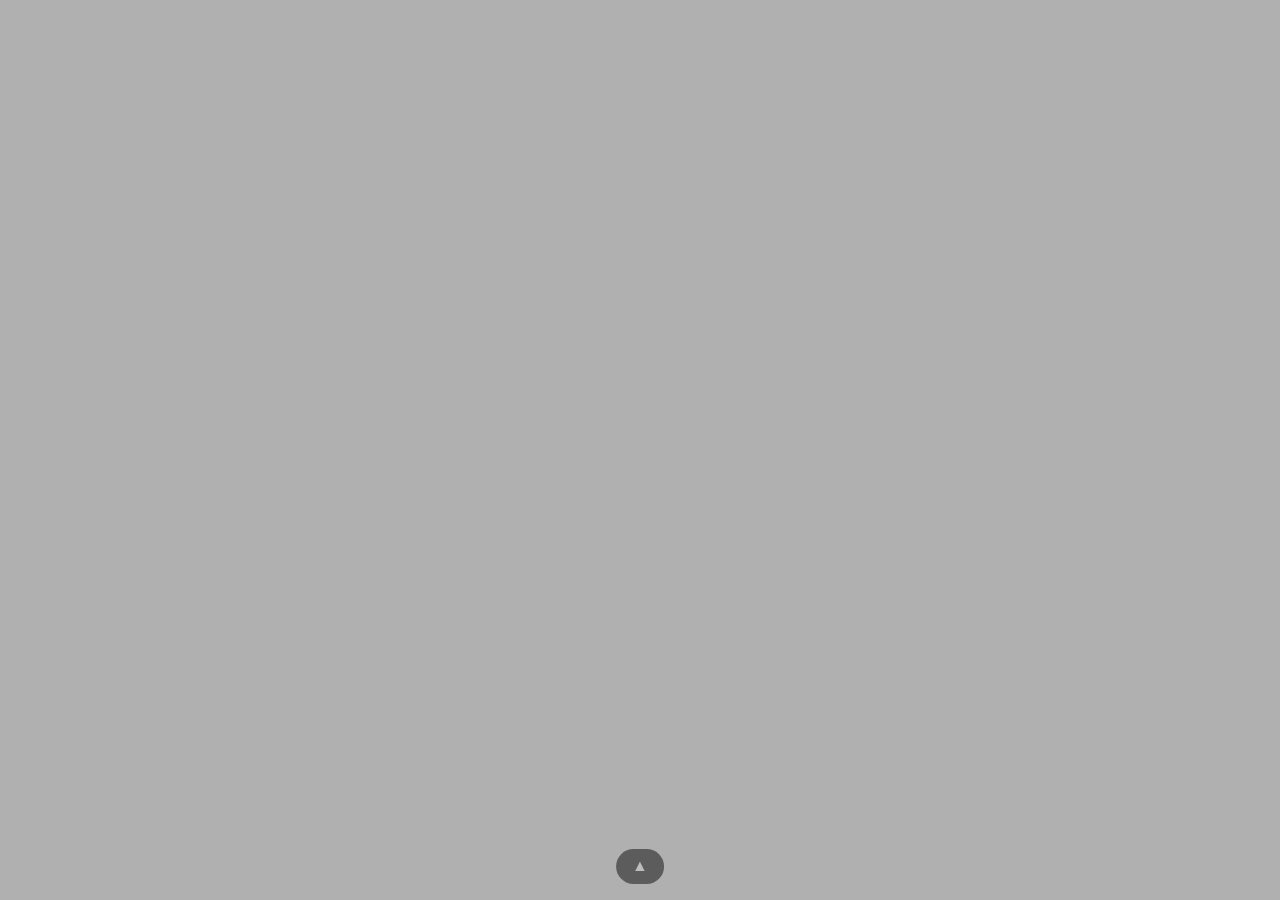
==== commit cc1a7ae5: "Update index.html ATT principal" ====
--- a/index.html
+++ b/index.html
@@ -1,19 +1,31 @@
-<html lang="en"><head>
-  <title>F-150 - Product Configurator</title>
+<!DOCTYPE html>
+<html lang="en">
+<head>
+  <title>B-01 - Product Configurator</title>
   <meta charset="utf-8">
+  <meta name="description" content="Product Configurator">
   <meta name="viewport" content="width=device-width, initial-scale=1">
   <script src="https://cdn.tailwindcss.com/3.2.0"></script>
   <script src="./tailwind.config.js"></script>
   <link rel="preconnect" href="https://fonts.googleapis.com">
-  <link rel="preconnect" href="https://fonts.gstatic.com" crossorigin="">
-  <link href="https://fonts.googleapis.com/css2?family=Goldman:wght@400;700&amp;display=swap" rel="stylesheet">
+  <link rel="preconnect" href="https://fonts.gstatic.com" crossorigin>
+  <link href="https://fonts.googleapis.com/css2?family=Goldman:wght@400;700&display=swap" rel="stylesheet">
   <script type="module" src="https://unpkg.com/@google/model-viewer/dist/model-viewer.js"></script>
-  <script async="" src="https://ga.jspm.io/npm:es-module-shims@1.7.1/dist/es-module-shims.js"></script>
+  <script async src="https://ga.jspm.io/npm:es-module-shims@1.7.1/dist/es-module-shims.js"></script>
   <script type="module" src="https://cdn.jsdelivr.net/npm/@google/model-viewer/dist/model-viewer-module.min.js"></script>
   <script type="module" src="https://cdn.jsdelivr.net/npm/@google/model-viewer-effects/dist/model-viewer-effects.min.js"></script>
+  <script type="module" src="https://cdn.jsdelivr.net/npm/@khronos/gltf-transform@0.14.2/lib/index.js"></script>
   <link type="text/css" href="./styles.css" rel="stylesheet">
   <style>
-    body { font-family: 'Goldman', cursive; }
+    body { font-family: 'Goldman', cursive;
+            height: 100vh;
+            width: 100%;
+            margin: 0;
+            display: flex;
+            justify-content: center;
+            align-items: center;
+            background-color: #f0f0f000;
+    }
     @media (min-width: 768px) and (max-width: 1024px) {
       /* Estilos específicos para modo tablet */
       .flex-wrap {
@@ -25,6 +37,7 @@
       .overlay-scroll {
         overflow-x: auto;
         white-space: nowrap;
+        justify-content: center;
       }
       .overlay-scroll div {
         display: inline-block;
@@ -40,72 +53,212 @@
       }
       .footer-buttons > div {
         flex: 0 0 auto;
+        background-color: #0000;
       }
       .footer-buttons span {
         display: none;
       }
       .footer-buttons img, .footer-buttons div {
-        width: 3rem;
-        height: 3rem;
-      }
-    }
+        width: 2.75rem;
+        height: 2.75rem;
+      }
+    }
+
+    /* Estilos para o menu off-canvas */
+    .off-canvas-menu {
+      position: fixed;
+      bottom: 0;
+      left: 0;
+      width: 100%;
+      background-color: rgba(14, 13, 13, 0);
+      transform: translateY(100%);
+      transition: transform 0.3s ease-in-out;
+    }
+
+    .off-canvas-menu.open {
+      transform: translateY(0);
+      bottom: 4rem;
+    }
+
+    .menu-toggle {
+      position: fixed;
+      bottom: 1rem;
+      left: 50%;
+      transform: translateX(-50%);
+      background-color: #0000007a;
+      color: #bdbdbd;
+      padding: 0.5rem 1rem;
+      border-radius: 9999px;
+      cursor: pointer;
+    }
+
+    #varianteBlue div {
+  background: linear-gradient(145deg, #1e3a8a, #3b82f6, #89c9ff);
+  box-shadow: 4px 4px 8px #1e40af, -4px -4px 8px #3b82f6;
+  transition: transform 0.2s, box-shadow 0.2s;
+}
+
+#varianteBlue div:hover {
+  transform: translateY(-2px);
+  box-shadow: 6px 6px 12px #1e40af, -6px -6px 12px #3b82f6;
+}
+
+#varianteBlue span {
+  margin-top: 8px;
+  color: #3b83f600;
+}
+#varianteRed div {
+  background: linear-gradient(145deg, #8b0000, #ff6347, #ff9f9f);
+  box-shadow: 4px 4px 8px #b22222, -4px -4px 8px #ff6347;
+  transition: transform 0.2s, box-shadow 0.2s;
+}
+
+#varianteRed div:hover {
+  transform: translateY(-2px);
+  box-shadow: 6px 6px 12px #b22222, -6px -6px 12px #ff6347;
+}
+
+#varianteRed span {
+  margin-top: 8px;
+  color: #ff634700;
+}
+
+#varianteOrange div {
+  background: linear-gradient(145deg, #ec3c10f1, #ff3c00, #ffd27f);
+  box-shadow: 4px 4px 8px #ff4500, -4px -4px 8px #ff5100;
+  transition: transform 0.2s, box-shadow 0.2s;
+}
+
+#varianteOrange div:hover {
+  transform: translateY(-2px);
+  box-shadow: 6px 6px 12px #ff4400cb, -6px -6px 12px #ff5100ea;
+}
+
+#varianteOrange span {
+  margin-top: 8px;
+  color: #ff480000;
+}
+
+#varianteDefault div {
+  background: linear-gradient(145deg, #af8211, #7c5e0c, #c98d0d);
+  box-shadow: 4px 4px 8px #b38b09, -4px -4px 8px #7e6b03;
+  transition: transform 0.2s, box-shadow 0.2s;
+}
+
+#varianteDefault div:hover {
+  transform: translateY(-2px);
+  box-shadow: 6px 6px 12px #8a6b05, -6px -6px 12px #bda208;
+}
+
+#varianteDefault span {
+  margin-top: 8px;
+  color: #9b590300;
+}
   </style>
-<style>/* ! tailwindcss v3.2.0 | MIT License | https://tailwindcss.com */*,::after,::before{box-sizing:border-box;border-width:0;border-style:solid;border-color:#e5e7eb}::after,::before{--tw-content:''}:host,html{line-height:1.5;-webkit-text-size-adjust:100%;-moz-tab-size:4;tab-size:4;font-family:ui-sans-serif, system-ui, -apple-system, BlinkMacSystemFont, "Segoe UI", Roboto, "Helvetica Neue", Arial, "Noto Sans", sans-serif, "Apple Color Emoji", "Segoe UI Emoji", "Segoe UI Symbol", "Noto Color Emoji";font-feature-settings:normal;font-variation-settings:normal;-webkit-tap-highlight-color:transparent}body{margin:0;line-height:inherit}hr{height:0;color:inherit;border-top-width:1px}abbr:where([title]){-webkit-text-decoration:underline dotted;text-decoration:underline dotted}h1,h2,h3,h4,h5,h6{font-size:inherit;font-weight:inherit}a{color:inherit;text-decoration:inherit}b,strong{font-weight:bolder}code,kbd,pre,samp{font-family:ui-monospace, SFMono-Regular, Menlo, Monaco, Consolas, "Liberation Mono", "Courier New", monospace;font-feature-settings:normal;font-variation-settings:normal;font-size:1em}small{font-size:80%}sub,sup{font-size:75%;line-height:0;position:relative;vertical-align:baseline}sub{bottom:-.25em}sup{top:-.5em}table{text-indent:0;border-color:inherit;border-collapse:collapse}button,input,optgroup,select,textarea{font-family:inherit;font-feature-settings:inherit;font-variation-settings:inherit;font-size:100%;font-weight:inherit;line-height:inherit;color:inherit;margin:0;padding:0}button,select{text-transform:none}[type=button],[type=reset],[type=submit],button{-webkit-appearance:button;background-color:transparent;background-image:none}:-moz-focusring{outline:auto}:-moz-ui-invalid{box-shadow:none}progress{vertical-align:baseline}::-webkit-inner-spin-button,::-webkit-outer-spin-button{height:auto}[type=search]{-webkit-appearance:textfield;outline-offset:-2px}::-webkit-search-decoration{-webkit-appearance:none}::-webkit-file-upload-button{-webkit-appearance:button;font:inherit}summary{display:list-item}blockquote,dd,dl,figure,h1,h2,h3,h4,h5,h6,hr,p,pre{margin:0}fieldset{margin:0;padding:0}legend{padding:0}menu,ol,ul{list-style:none;margin:0;padding:0}dialog{padding:0}textarea{resize:vertical}input::placeholder,textarea::placeholder{opacity:1;color:#9ca3af}[role=button],button{cursor:pointer}:disabled{cursor:default}audio,canvas,embed,iframe,img,object,svg,video{display:block;vertical-align:middle}img,video{max-width:100%;height:auto}[hidden]{display:none}*, ::before, ::after{--tw-border-spacing-x:0;--tw-border-spacing-y:0;--tw-translate-x:0;--tw-translate-y:0;--tw-rotate:0;--tw-skew-x:0;--tw-skew-y:0;--tw-scale-x:1;--tw-scale-y:1;--tw-pan-x: ;--tw-pan-y: ;--tw-pinch-zoom: ;--tw-scroll-snap-strictness:proximity;--tw-ordinal: ;--tw-slashed-zero: ;--tw-numeric-figure: ;--tw-numeric-spacing: ;--tw-numeric-fraction: ;--tw-ring-inset: ;--tw-ring-offset-width:0px;--tw-ring-offset-color:#fff;--tw-ring-color:rgb(59 130 246 / 0.5);--tw-ring-offset-shadow:0 0 #0000;--tw-ring-shadow:0 0 #0000;--tw-shadow:0 0 #0000;--tw-shadow-colored:0 0 #0000;--tw-blur: ;--tw-brightness: ;--tw-contrast: ;--tw-grayscale: ;--tw-hue-rotate: ;--tw-invert: ;--tw-saturate: ;--tw-sepia: ;--tw-drop-shadow: ;--tw-backdrop-blur: ;--tw-backdrop-brightness: ;--tw-backdrop-contrast: ;--tw-backdrop-grayscale: ;--tw-backdrop-hue-rotate: ;--tw-backdrop-invert: ;--tw-backdrop-opacity: ;--tw-backdrop-saturate: ;--tw-backdrop-sepia: }::backdrop{--tw-border-spacing-x:0;--tw-border-spacing-y:0;--tw-translate-x:0;--tw-translate-y:0;--tw-rotate:0;--tw-skew-x:0;--tw-skew-y:0;--tw-scale-x:1;--tw-scale-y:1;--tw-pan-x: ;--tw-pan-y: ;--tw-pinch-zoom: ;--tw-scroll-snap-strictness:proximity;--tw-ordinal: ;--tw-slashed-zero: ;--tw-numeric-figure: ;--tw-numeric-spacing: ;--tw-numeric-fraction: ;--tw-ring-inset: ;--tw-ring-offset-width:0px;--tw-ring-offset-color:#fff;--tw-ring-color:rgb(59 130 246 / 0.5);--tw-ring-offset-shadow:0 0 #0000;--tw-ring-shadow:0 0 #0000;--tw-shadow:0 0 #0000;--tw-shadow-colored:0 0 #0000;--tw-blur: ;--tw-brightness: ;--tw-contrast: ;--tw-grayscale: ;--tw-hue-rotate: ;--tw-invert: ;--tw-saturate: ;--tw-sepia: ;--tw-drop-shadow: ;--tw-backdrop-blur: ;--tw-backdrop-brightness: ;--tw-backdrop-contrast: ;--tw-backdrop-grayscale: ;--tw-backdrop-hue-rotate: ;--tw-backdrop-invert: ;--tw-backdrop-opacity: ;--tw-backdrop-saturate: ;--tw-backdrop-sepia: }.fixed{position:fixed}.inset-x-0{left:0px;right:0px}.top-1\/2{top:50%}.my-auto{margin-top:auto;margin-bottom:auto}.mx-auto{margin-left:auto;margin-right:auto}.ml-0{margin-left:0px}.mt-4{margin-top:1rem}.flex{display:flex}.aspect-square{aspect-ratio:1 / 1}.h-auto{height:auto}.h-20{height:5rem}.h-16{height:4rem}.h-10{height:2.5rem}.w-\[80px\]{width:80px}.w-fit{width:-moz-fit-content;width:fit-content}.w-full{width:100%}.w-20{width:5rem}.w-16{width:4rem}.w-10{width:2.5rem}.max-w-full{max-width:100%}.shrink-0{flex-shrink:0}.grow{flex-grow:1}.basis-0{flex-basis:0px}.-translate-y-1\/2{--tw-translate-y:-50%;transform:translate(var(--tw-translate-x), var(--tw-translate-y)) rotate(var(--tw-rotate)) skewX(var(--tw-skew-x)) skewY(var(--tw-skew-y)) scaleX(var(--tw-scale-x)) scaleY(var(--tw-scale-y))}.cursor-pointer{cursor:pointer}.flex-col{flex-direction:column}.flex-nowrap{flex-wrap:nowrap}.items-center{align-items:center}.justify-center{justify-content:center}.gap-4{gap:1rem}.gap-5{gap:1.25rem}.rounded-xl{border-radius:0.75rem}.rounded-full{border-radius:9999px}.border-8{border-width:8px}.border-solid{border-style:solid}.border-yellow-400{--tw-border-opacity:1;border-color:rgb(250 204 21 / var(--tw-border-opacity))}.border-orange-400{--tw-border-opacity:1;border-color:rgb(251 146 60 / var(--tw-border-opacity))}.border-red-500{--tw-border-opacity:1;border-color:rgb(239 68 68 / var(--tw-border-opacity))}.border-blue-500{--tw-border-opacity:1;border-color:rgb(59 130 246 / var(--tw-border-opacity))}.bg-white{--tw-bg-opacity:1;background-color:rgb(255 255 255 / var(--tw-bg-opacity))}.bg-opacity-30{--tw-bg-opacity:0.3}.p-4{padding:1rem}.p-2{padding:0.5rem}.text-6xl{font-size:3.75rem;line-height:1}.text-3xl{font-size:1.875rem;line-height:2.25rem}.font-light{font-weight:300}.text-black{--tw-text-opacity:1;color:rgb(0 0 0 / var(--tw-text-opacity))}.shadow-md{--tw-shadow:0 4px 6px -1px rgb(0 0 0 / 0.1), 0 2px 4px -2px rgb(0 0 0 / 0.1);--tw-shadow-colored:0 4px 6px -1px var(--tw-shadow-color), 0 2px 4px -2px var(--tw-shadow-color);box-shadow:var(--tw-ring-offset-shadow, 0 0 #0000), var(--tw-ring-shadow, 0 0 #0000), var(--tw-shadow)}.shadow-sm{--tw-shadow:0 1px 2px 0 rgb(0 0 0 / 0.05);--tw-shadow-colored:0 1px 2px 0 var(--tw-shadow-color);box-shadow:var(--tw-ring-offset-shadow, 0 0 #0000), var(--tw-ring-shadow, 0 0 #0000), var(--tw-shadow)}.transition-all{transition-property:all;transition-timing-function:cubic-bezier(0.4, 0, 0.2, 1);transition-duration:150ms}.duration-300{transition-duration:300ms}.ease-in-out{transition-timing-function:cubic-bezier(0.4, 0, 0.2, 1)}.hover\:h-16:hover{height:4rem}.hover\:w-16:hover{width:4rem}.hover\:bg-opacity-100:hover{--tw-bg-opacity:1}.hover\:shadow-lg:hover{--tw-shadow:0 10px 15px -3px rgb(0 0 0 / 0.1), 0 4px 6px -4px rgb(0 0 0 / 0.1);--tw-shadow-colored:0 10px 15px -3px var(--tw-shadow-color), 0 4px 6px -4px var(--tw-shadow-color);box-shadow:var(--tw-ring-offset-shadow, 0 0 #0000), var(--tw-ring-shadow, 0 0 #0000), var(--tw-shadow)}@media not all and (min-width: 768px){.max-md\:max-w-full{max-width:100%}.max-md\:flex-wrap{flex-wrap:wrap}.max-md\:text-4xl{font-size:2.25rem;line-height:2.5rem}}</style><style>/* ! tailwindcss v3.2.0 | MIT License | https://tailwindcss.com */*,::after,::before{box-sizing:border-box;border-width:0;border-style:solid;border-color:#e5e7eb}::after,::before{--tw-content:''}:host,html{line-height:1.5;-webkit-text-size-adjust:100%;-moz-tab-size:4;tab-size:4;font-family:ui-sans-serif, system-ui, -apple-system, BlinkMacSystemFont, "Segoe UI", Roboto, "Helvetica Neue", Arial, "Noto Sans", sans-serif, "Apple Color Emoji", "Segoe UI Emoji", "Segoe UI Symbol", "Noto Color Emoji";font-feature-settings:normal;font-variation-settings:normal;-webkit-tap-highlight-color:transparent}body{margin:0;line-height:inherit}hr{height:0;color:inherit;border-top-width:1px}abbr:where([title]){-webkit-text-decoration:underline dotted;text-decoration:underline dotted}h1,h2,h3,h4,h5,h6{font-size:inherit;font-weight:inherit}a{color:inherit;text-decoration:inherit}b,strong{font-weight:bolder}code,kbd,pre,samp{font-family:ui-monospace, SFMono-Regular, Menlo, Monaco, Consolas, "Liberation Mono", "Courier New", monospace;font-feature-settings:normal;font-variation-settings:normal;font-size:1em}small{font-size:80%}sub,sup{font-size:75%;line-height:0;position:relative;vertical-align:baseline}sub{bottom:-.25em}sup{top:-.5em}table{text-indent:0;border-color:inherit;border-collapse:collapse}button,input,optgroup,select,textarea{font-family:inherit;font-feature-settings:inherit;font-variation-settings:inherit;font-size:100%;font-weight:inherit;line-height:inherit;color:inherit;margin:0;padding:0}button,select{text-transform:none}[type=button],[type=reset],[type=submit],button{-webkit-appearance:button;background-color:transparent;background-image:none}:-moz-focusring{outline:auto}:-moz-ui-invalid{box-shadow:none}progress{vertical-align:baseline}::-webkit-inner-spin-button,::-webkit-outer-spin-button{height:auto}[type=search]{-webkit-appearance:textfield;outline-offset:-2px}::-webkit-search-decoration{-webkit-appearance:none}::-webkit-file-upload-button{-webkit-appearance:button;font:inherit}summary{display:list-item}blockquote,dd,dl,figure,h1,h2,h3,h4,h5,h6,hr,p,pre{margin:0}fieldset{margin:0;padding:0}legend{padding:0}menu,ol,ul{list-style:none;margin:0;padding:0}dialog{padding:0}textarea{resize:vertical}input::placeholder,textarea::placeholder{opacity:1;color:#9ca3af}[role=button],button{cursor:pointer}:disabled{cursor:default}audio,canvas,embed,iframe,img,object,svg,video{display:block;vertical-align:middle}img,video{max-width:100%;height:auto}[hidden]{display:none}*, ::before, ::after{--tw-border-spacing-x:0;--tw-border-spacing-y:0;--tw-translate-x:0;--tw-translate-y:0;--tw-rotate:0;--tw-skew-x:0;--tw-skew-y:0;--tw-scale-x:1;--tw-scale-y:1;--tw-pan-x: ;--tw-pan-y: ;--tw-pinch-zoom: ;--tw-scroll-snap-strictness:proximity;--tw-ordinal: ;--tw-slashed-zero: ;--tw-numeric-figure: ;--tw-numeric-spacing: ;--tw-numeric-fraction: ;--tw-ring-inset: ;--tw-ring-offset-width:0px;--tw-ring-offset-color:#fff;--tw-ring-color:rgb(59 130 246 / 0.5);--tw-ring-offset-shadow:0 0 #0000;--tw-ring-shadow:0 0 #0000;--tw-shadow:0 0 #0000;--tw-shadow-colored:0 0 #0000;--tw-blur: ;--tw-brightness: ;--tw-contrast: ;--tw-grayscale: ;--tw-hue-rotate: ;--tw-invert: ;--tw-saturate: ;--tw-sepia: ;--tw-drop-shadow: ;--tw-backdrop-blur: ;--tw-backdrop-brightness: ;--tw-backdrop-contrast: ;--tw-backdrop-grayscale: ;--tw-backdrop-hue-rotate: ;--tw-backdrop-invert: ;--tw-backdrop-opacity: ;--tw-backdrop-saturate: ;--tw-backdrop-sepia: }::backdrop{--tw-border-spacing-x:0;--tw-border-spacing-y:0;--tw-translate-x:0;--tw-translate-y:0;--tw-rotate:0;--tw-skew-x:0;--tw-skew-y:0;--tw-scale-x:1;--tw-scale-y:1;--tw-pan-x: ;--tw-pan-y: ;--tw-pinch-zoom: ;--tw-scroll-snap-strictness:proximity;--tw-ordinal: ;--tw-slashed-zero: ;--tw-numeric-figure: ;--tw-numeric-spacing: ;--tw-numeric-fraction: ;--tw-ring-inset: ;--tw-ring-offset-width:0px;--tw-ring-offset-color:#fff;--tw-ring-color:rgb(59 130 246 / 0.5);--tw-ring-offset-shadow:0 0 #0000;--tw-ring-shadow:0 0 #0000;--tw-shadow:0 0 #0000;--tw-shadow-colored:0 0 #0000;--tw-blur: ;--tw-brightness: ;--tw-contrast: ;--tw-grayscale: ;--tw-hue-rotate: ;--tw-invert: ;--tw-saturate: ;--tw-sepia: ;--tw-drop-shadow: ;--tw-backdrop-blur: ;--tw-backdrop-brightness: ;--tw-backdrop-contrast: ;--tw-backdrop-grayscale: ;--tw-backdrop-hue-rotate: ;--tw-backdrop-invert: ;--tw-backdrop-opacity: ;--tw-backdrop-saturate: ;--tw-backdrop-sepia: }.fixed{position:fixed}.inset-x-0{left:0px;right:0px}.top-1\/2{top:50%}.mx-auto{margin-left:auto;margin-right:auto}.flex{display:flex}.aspect-square{aspect-ratio:1 / 1}.h-auto{height:auto}.h-20{height:5rem}.h-16{height:4rem}.h-10{height:2.5rem}.w-full{width:100%}.w-20{width:5rem}.w-16{width:4rem}.w-10{width:2.5rem}.shrink-0{flex-shrink:0}.-translate-y-1\/2{--tw-translate-y:-50%;transform:translate(var(--tw-translate-x), var(--tw-translate-y)) rotate(var(--tw-rotate)) skewX(var(--tw-skew-x)) skewY(var(--tw-skew-y)) scaleX(var(--tw-scale-x)) scaleY(var(--tw-scale-y))}.cursor-pointer{cursor:pointer}.flex-col{flex-direction:column}.flex-nowrap{flex-wrap:nowrap}.items-center{align-items:center}.justify-center{justify-content:center}.gap-5{gap:1.25rem}.rounded-xl{border-radius:0.75rem}.rounded-full{border-radius:9999px}.border-8{border-width:8px}.border-solid{border-style:solid}.border-yellow-400{--tw-border-opacity:1;border-color:rgb(250 204 21 / var(--tw-border-opacity))}.border-orange-400{--tw-border-opacity:1;border-color:rgb(251 146 60 / var(--tw-border-opacity))}.border-red-500{--tw-border-opacity:1;border-color:rgb(239 68 68 / var(--tw-border-opacity))}.border-blue-500{--tw-border-opacity:1;border-color:rgb(59 130 246 / var(--tw-border-opacity))}.bg-white{--tw-bg-opacity:1;background-color:rgb(255 255 255 / var(--tw-bg-opacity))}.bg-opacity-30{--tw-bg-opacity:0.3}.p-4{padding:1rem}.p-2{padding:0.5rem}.shadow-md{--tw-shadow:0 4px 6px -1px rgb(0 0 0 / 0.1), 0 2px 4px -2px rgb(0 0 0 / 0.1);--tw-shadow-colored:0 4px 6px -1px var(--tw-shadow-color), 0 2px 4px -2px var(--tw-shadow-color);box-shadow:var(--tw-ring-offset-shadow, 0 0 #0000), var(--tw-ring-shadow, 0 0 #0000), var(--tw-shadow)}.shadow-sm{--tw-shadow:0 1px 2px 0 rgb(0 0 0 / 0.05);--tw-shadow-colored:0 1px 2px 0 var(--tw-shadow-color);box-shadow:var(--tw-ring-offset-shadow, 0 0 #0000), var(--tw-ring-shadow, 0 0 #0000), var(--tw-shadow)}.transition-all{transition-property:all;transition-timing-function:cubic-bezier(0.4, 0, 0.2, 1);transition-duration:150ms}.duration-300{transition-duration:300ms}.ease-in-out{transition-timing-function:cubic-bezier(0.4, 0, 0.2, 1)}.hover\:h-16:hover{height:4rem}.hover\:w-16:hover{width:4rem}.hover\:bg-opacity-100:hover{--tw-bg-opacity:1}.hover\:shadow-lg:hover{--tw-shadow:0 10px 15px -3px rgb(0 0 0 / 0.1), 0 4px 6px -4px rgb(0 0 0 / 0.1);--tw-shadow-colored:0 10px 15px -3px var(--tw-shadow-color), 0 4px 6px -4px var(--tw-shadow-color);box-shadow:var(--tw-ring-offset-shadow, 0 0 #0000), var(--tw-ring-shadow, 0 0 #0000), var(--tw-shadow)}</style></head>
-<body style="display: center;">
-  <model-viewer id="modelo2D" src="RAPTOR.glb" ar camera-controls touch-action="pan-y" ar-modes="webxr scene-viewer quick-look" camera-controls="" touch-action="pan-y" shadow-intensity="3" environment-image="little_paris_under_tower_4k.hdr" exposure="3" shadow-softness="2" tone-mapping="Aces" skybox-image="little_paris_under_tower_4k.hdr" skybox-height="4rem" max-camera-orbit="auto 90deg auto">
+</head>
+<body style="display: center; height: 100vh; width: 100%; align-items: center;">
+  <model-viewer id="modelo2D" src="RAPTOR.glb" ar ar-scale="fixed" ar-modes="webxr scene-viewer quick-look" camera-controls touch-action="pan-y" shadow-intensity="5" environment-image="WhiteStudio.hdr" exposure="1" shadow-softness="1" tone-mapping="neutral" skybox-image="WhiteStudio.hdr" skybox-height="2rem" max-camera-orbit="auto 90deg auto" scale="1 1 1" ios-src="/Bike.usdz" xr-environment>
   </model-viewer>
-  <footer id="conteudo" class="overlay-scroll">
-    <div class="footer-buttons flex flex-col justify-center p-4 bg-white shadow-md fixed inset-x-0 bottom-0 mx-auto w-full h-auto transition-all duration-300 ease-in-out hover:shadow-lg">
+
+  <div id="menuToggle" class="menu-toggle">
+    <span>&#x25B2;</span> <!-- Ícone de seta -->
+  </div>
+
+  <footer id="conteudo" class="overlay-scroll off-canvas-menu">
+    <div class="footer-buttons flex flex-col justify-center p-4 shadow-md mx-auto w-full h-auto transition-all duration-300 ease-in-out hover:shadow-lg">
       <div class="flex gap-4 flex-nowrap justify-center">
         <div id="botaoRotacao" class="flex flex-col items-center cursor-pointer">
-          <img src="https://cdn.builder.io/api/v1/image/assets/TEMP/80c2b38cc143c5cbc7d2569c6cb98b41c3ba8f1164e9c239e8eeec620f658405?apiKey=c135008d38164259a21934cb5ef98321&" class="shrink-0 aspect-square w-12 h-12">
+          <img src="ICONES FUNDO BRANCO-04.png" class="shrink-0 aspect-square w-12 h-12">
           <span class="text-sm">Rotate</span>
         </div>
         <div id="ativarSkybox" class="flex flex-col items-center cursor-pointer">
-          <img src="https://cdn.builder.io/api/v1/image/assets/TEMP/e6b22d2f6b728ada56b50339cf0f009f10ff2c4206bc244eb6929e00eb6a1da3?apiKey=c135008d38164259a21934cb5ef98321&" class="shrink-0 aspect-square w-12 h-12">
+          <img src="ICONES FUNDO BRANCO-06.png" class="shrink-0 aspect-square w-12 h-12">
           <span class="text-sm">Skybox</span>
         </div>
-        <div slot="ar-button" id="ar" class="flex flex-col items-center cursor-pointer">
-          <img src="https://cdn.builder.io/api/v1/image/assets/TEMP/52d82820a9a955b79ef721d2c534ad7032c121b5596cae412e6e185d1232ee90?apiKey=c135008d38164259a21934cb5ef98321&amp;" class="shrink-0 aspect-square w-12 h-12">
+        <div id="abrirAR" class="flex flex-col items-center cursor-pointer">
+          <img src="ICONES FUNDO BRANCO-05.png" class="shrink-0 aspect-square w-12 h-12">
           <span class="text-sm">AR</span>
         </div>
+        <div id="btnOpenFrontDoor" class="flex flex-col items-center cursor-pointer">
+          <img src="ICONES FUNDO BRANCO-01.png" class="shrink-0 aspect-square w-12 h-12">
+          <span class="text-sm">Door</span>
+        </div>
+        <div id="btnOpenBackDoor" class="flex flex-col items-center cursor-pointer">
+          <img src="ICONES FUNDO BRANCO-03.png" class="shrink-0 aspect-square w-12 h-12">
+          <span class="text-sm">Hood</span>
+        </div>
+        <div id="btnOpenHood" class="flex flex-col items-center cursor-pointer">
+          <img src="ICONES FUNDO BRANCO-02.png" class="shrink-0 aspect-square w-12 h-12">
+          <span class="text-sm">Trunk</span>
+        </div>
         <div id="varianteDefault" class="flex flex-col items-center cursor-pointer">
-          <div class="shrink-0 rounded-full border-8 border-solid border-yellow-400 h-10 w-10"></div>
-          <span class="text-sm">Yellow</span>
-        </div>
+          <img src="https://raw.githubusercontent.com/devcodar/productconfigurator.github.io/gh-pages/CORES-08.png" class="shrink-0 aspect-square w-12 h-12">
+          </div>
         <div id="varianteOrange" class="flex flex-col items-center cursor-pointer">
-          <div class="shrink-0 rounded-full border-8 border-solid border-orange-400 h-10 w-10"></div>
-          <span class="text-sm">Orange</span>
-        </div>
+          <img src="https://raw.githubusercontent.com/devcodar/productconfigurator.github.io/gh-pages/CORES-11.png" class="shrink-0 aspect-square w-12 h-12">
+          </div>
         <div id="varianteRed" class="flex flex-col items-center cursor-pointer">
-          <div class="shrink-0 rounded-full border-8 border-solid border-red-500 h-10 w-10"></div>
-          <span class="text-sm">Red</span>
-        </div>
+          <img src="https://raw.githubusercontent.com/devcodar/productconfigurator.github.io/gh-pages/CORES-10.png" class="shrink-0 aspect-square w-12 h-12">
+          </div>
         <div id="varianteBlue" class="flex flex-col items-center cursor-pointer">
-          <div class="shrink-0 rounded-full border-8 border-solid border-blue-500 h-10 w-10"></div>
-          <span class="text-sm">Blue</span>
-        </div>
-        <div id="btnOpenFrontDoor" class="flex flex-col items-center cursor-pointer">
-          <img src="/abrirportasph.png" class="shrink-0 aspect-square w-12 h-12">
-          <span class="text-sm">Door</span>
-        </div>
-        <div id="btnOpenBackDoor" class="flex flex-col items-center cursor-pointer">
-          <img src="carro.png" class="shrink-0 aspect-square w-12 h-12">
-          <span class="text-sm">Hood</span>
-        </div>
-        <div id="btnOpenHood" class="flex flex-col items-center cursor-pointer">
-          <img src="car-door-vector.jpg" class="shrink-0 aspect-square w-12 h-12">
-          <span class="text-sm">Trunk</span>
-        </div>
+          <img src="https://raw.githubusercontent.com/devcodar/productconfigurator.github.io/gh-pages/CORES-07.png" class="shrink-0 aspect-square w-12 h-12">
+          </div>
+      </div>
       </div>
     </div>
   </footer>
-  <effect-composer id="customComposer" render-mode="quality">
+
+  <effect-composer id="customComposer" render-mode="performance">
     <smaa-effect quality="high" blend-mode="DEFAULT" opacity="1"></smaa-effect>
-    <color-grade-effect brightness="0.3" contrast="0.2" saturation="0.2" smoothing="0.3" tonemapping="optimized_cineon" blend-mode="DEFAULT" opacity="1" hue="1"></color-grade-effect>
-    <bloom-effect></bloom-effect>
-    <ssao-effect blend-mode="skip"></ssao-effect>
+    <color-grade-effect brightness="0.0" contrast="0.2" saturation="0.2" smoothing="0.3" tonemapping="optimized_cineon" blend-mode="DEFAULT" opacity="1" hue="0.0, 2 * PI"></color-grade-effect>
+    <selective-bloom-effect strength="0.0" radius="0.8" threshold="1.0" smoothing="0.025"></selective-bloom-effect>
+    <ssao-effect></ssao-effect>
   </effect-composer>
+
+  <script>
+    document.addEventListener('DOMContentLoaded', function() {
+      const modelo2D = document.getElementById('modelo2D');
+      const ativarSkybox = document.getElementById('ativarSkybox');
+      const abrirAR = document.getElementById('abrirAR');
+      const menuToggle = document.getElementById('menuToggle');
+      const offCanvasMenu = document.querySelector('.off-canvas-menu');
+
+      ativarSkybox.addEventListener('click', function() {
+        const caminhoImagemHDRPrincipal = 'rosendal_plains_2_2k.hdr';
+        const caminhoImagemHDRSecundario = 'kloppenheim_02_4k.hdr';
+        const skyboxAtivo = modelo2D.getAttribute('skybox-image');
+
+        if (skyboxAtivo === caminhoImagemHDRSecundario) {
+          modelo2D.setAttribute('skybox-image', caminhoImagemHDRPrincipal);
+          modelo2D.setAttribute('environment-image', caminhoImagemHDRPrincipal);
+        } else {
+          modelo2D.setAttribute('skybox-image', caminhoImagemHDRSecundario);
+          modelo2D.setAttribute('environment-image', caminhoImagemHDRSecundario);
+        }
+        modelo2D.setAttribute('skybox-height', '2.45rem');
+        modelo2D.setAttribute('shadow-softness', '1');
+        modelo2D.setAttribute('shadow-intensity','5');
+        modelo2D.setAttribute('exposure','2');
+
+
+        // Manter o CSS do body
+            document.body.style.height = '100vh';
+            document.body.style.width = '100%';
+            document.body.style.alignItems = 'center';
+            document.body.style.justifyContent = 'center';
+      });
+
+      abrirAR.addEventListener('click', function() {
+        modelo2D.activateAR();
+      });
+
+      menuToggle.addEventListener('click', function() {
+        offCanvasMenu.classList.toggle('open');
+        menuToggle.innerHTML = offCanvasMenu.classList.contains('open') ? '&#x25BC;' : '&#x25B2;'; // Alterna entre seta para cima e para baixo
+      });
+    });
+  </script>
+
   <script src="rotacao.js"></script>
   <script src="script.js"></script>
   <script src="img.js"></script>
@@ -117,216 +270,207 @@
       const varianteBlue = document.getElementById('varianteBlue');
 
       varianteBlue.addEventListener('click', function() {
-        // Adiciona ou remove a classe 'selecionado' ao clicar
         this.classList.toggle('selecionado');
       });
     });
-  </script>
-  <script>
+
     const colorSwatches = document.querySelectorAll('.color-swatch');
-    
+
     colorSwatches.forEach(swatch => {
       swatch.addEventListener('click', () => {
         colorSwatches.forEach(s => s.classList.remove('selected'));
         swatch.classList.add('selected');
       });
     });
-  </script>
-  <!-- Loads <model-viewer> for browsers: -->
-  <script type="module" src="https://ajax.googleapis.com/ajax/libs/model-viewer/3.4.0/model-viewer.min.js"></script>
-  <script>
+
     const variantes = {
       varianteDefault: 'Default',
-      varianteOrange: 'BLUE',
-      varianteRed: 'ORANGE',
-      varianteBlue:'RED',
-      // Adicione mais variantes conforme necessário
+      varianteOrange: 'ORANGE',
+      varianteRed: 'RED',
+      varianteBlue: 'RED',
     };
 
-    // Certifique-se de que o model-viewer com ID "shoe" existe no seu HTML
     const modelViewerVariants = document.querySelector("model-viewer#modelo2D");
 
     Object.keys(variantes).forEach(id => {
       document.getElementById(id).addEventListener('click', function() {
-        // Aqui, usamos a variável `varianteNome` para atribuir a variante correta
         const varianteNome = variantes[id];
-        modelViewerVariants.variantName = varianteNome; // A linha corrigida
-      });
-    });
-  </script>
-  <script type="importmap">
-    {
-      "imports": {
-        "three": "https://cdn.jsdelivr.net/npm/three@^0.163.0/build/three.module.min.js"
-      }
-    }
-  </script>
-  <script type="module">
-    import * as PostProcessing from 'https://cdn.jsdelivr.net/npm/postprocessing@6.35.3/build/index.js';
-    const customComposer = document.querySelector("effect-composer#customComposer");
-
-    const grid = new PostProcessing.GridEffect();
-    const sepia = new PostProcessing.SepiaEffect();
-    // The camera is set automatically when added to the <effect-composer>
-    const noisePass = new PostProcessing.EffectPass(undefined);
-    customComposer.addPass(noisePass);
-
-    customComposer.nextElementSibling.addEventListener('input', (e) => {
-      grid.scale = e.target.value;
-      // Request a render frame, to update
-      customComposer.queueRender();
-    });
+        modelViewerVariants.variantName = varianteNome;
+      });
+    });
+
+    const ModelViewerElement = customElements.get('model-viewer#modelo2D');
+    ModelViewerElement.dracoDecoderLocation = '/modelo_car_configurator/modelo_moto/DRACOLoader.js';
+
+    (() => {
+      const modelViewerVariants = document.querySelector('#modelo2D');
+      const time = performance.now();
+
+      const animate = (now) => {
+        modelViewer.shadowIntensity = oscillate(0, 2, 4000, now - time);
+        requestAnimationFrame(animate);
+      };
+
+      animate();
+    })();
+
+    const selectiveComposer = document.querySelector("effect-composer#customComposer");
+    const selectiveBloom = selectiveComposer.querySelector("selective-bloom-effect");
+
+    selectiveComposer.addEventListener('updated-selection', () => {
+      const selection = [];
+      selectiveComposer.selection.forEach((obj) => 
+        (obj.material.emissive.r > 0 
+        || obj.material.emissive.g > 0 
+        || obj.material.emissive.b > 0) &&
+          selection.push(obj)
+      );
+      selectiveBloom.selection = selection;
+    });
+
+    const modelViewer = document.querySelector("#modelo2D");
+
+    let lastX;
+    let panning = false;
+    let skyboxAngle = 0;
+    let radiansPerPixel;
+
+    const startPan = () => {
+      const orbit = modelViewer.getCameraOrbit();
+      const { radius } = orbit;
+      radiansPerPixel = -1 * radius / modelViewer.getBoundingClientRect().height;
+      modelViewer.interactionPrompt = 'none';
+    };
+
+    const updatePan = (thisX) => {      
+      const delta = (thisX - lastX) * radiansPerPixel;
+      lastX = thisX;
+      skyboxAngle += delta;
+      const orbit = modelViewer.getCameraOrbit();
+      orbit.theta += delta;
+      modelViewer.cameraOrbit = orbit.toString();
+      modelViewer.resetTurntableRotation(skyboxAngle);
+      modelViewer.jumpCameraToGoal();
+    }
+
+    modelViewer.addEventListener('mousedown', (event) => {
+      panning = event.button === 2 || event.ctrlKey || event.metaKey || event.shiftKey;
+      if (!panning)
+        return;
+
+      lastX = event.clientX;
+      startPan();
+      event.stopPropagation();
+    }, true);
+
+    modelViewer.addEventListener('touchstart', (event) => {
+      const {targetTouches, touches} = event;
+      panning = targetTouches.length === 2 && targetTouches.length === touches.length;
+      if (!panning)
+        return;
+
+      lastX = 0.5 * (targetTouches[0].clientX + targetTouches[1].clientX);
+      startPan();
+    }, true);
+
+    self.addEventListener('mousemove', (event) => {
+      if (!panning)
+        return;
+
+      updatePan(event.clientX);
+      event.stopPropagation();
+    }, true);
+
+    modelViewer.addEventListener('touchmove', (event) => {
+      if (!panning || event.targetTouches.length !== 2)
+        return;
+
+      const {targetTouches} = event;
+      const thisX = 0.5 * (targetTouches[0].clientX + targetTouches[1].clientX);
+      updatePan(thisX);
+    }, true);
+
+    self.addEventListener('mouseup', (event) => {
+      panning = false;
+    }, true);
+
+    modelViewer.addEventListener('touchend', (event) => {
+      panning = false;
+    }, true);
   </script>
   <script>
-    const ModelViewerElement = customElements.get('model-viewer');
-    ModelViewerElement.dracoDecoderLocation = '/modelo_car_configurator/modelo_moto/DRACOLoader.js';
+    // AbrirAr.js
+
+  document.addEventListener('DOMContentLoaded', function() {
+  const modelo2D = document.getElementById('modelo2D');
+  const abrirAR = document.getElementById('abrirAR');
+
+  abrirAR.addEventListener('click', function() {
+    if (modelo2D && modelo2D.activateAR) {
+      modelo2D.activateAR();
+    } else {
+      console.error('A função activateAR não está disponível no elemento model-viewer.');
+    }
+  });
+});
+
   </script>
-<!-- Code injected by live-server -->
-<script>
-    // <![CDATA[  <-- For SVG support
-    if ('WebSocket' in window) {
-        (function () {
-            function refreshCSS() {
-                var sheets = [].slice.call(document.getElementsByTagName("link"));
-                var head = document.getElementsByTagName("head")[0];
-                for (var i = 0; i < sheets.length; ++i) {
-                    var elem = sheets[i];
-                    var parent = elem.parentElement || head;
-                    parent.removeChild(elem);
-                    var rel = elem.rel;
-                    if (elem.href && typeof rel != "string" || rel.length == 0 || rel.toLowerCase() == "stylesheet") {
-                        var url = elem.href.replace(/(&|\?)_cacheOverride=\d+/, '');
-                        elem.href = url + (url.indexOf('?') >= 0 ? '&' : '?') + '_cacheOverride=' + (new Date().valueOf());
-                    }
-                    parent.appendChild(elem);
-                }
-            }
-            var protocol = window.location.protocol === 'http:' ? 'ws://' : 'wss://';
-            var address = protocol + window.location.host + window.location.pathname + '/ws';
-            var socket = new WebSocket(address);
-            socket.onmessage = function (msg) {
-                if (msg.data == 'reload') window.location.reload();
-                else if (msg.data == 'refreshcss') refreshCSS();
-            };
-            if (sessionStorage && !sessionStorage.getItem('IsThisFirstTime_Log_From_LiveServer')) {
-                console.log('Live reload enabled.');
-                sessionStorage.setItem('IsThisFirstTime_Log_From_LiveServer', true);
-            }
-        })();
-    }
-    else {
-        console.error('Upgrade your browser. This Browser is NOT supported WebSocket for Live-Reloading.');
-    }
-    // ]]>
-</script>
-<script>
-  const modelViewer = document.getElementById('modelo2D');
-  const btnOpenFrontDoor = document.getElementById('btnOpenFrontDoor');
-  const btnOpenBackDoor = document.getElementById('btnOpenBackDoor');
-  const btnOpenHood = document.getElementById('btnOpenHood');
-  let hoodOpen = false;
-  let frontDoorOpen = false;
-  let backDoorOpen = false;
-
-  btnOpenFrontDoor.addEventListener('click', () => {
-    frontDoorOpen = !frontDoorOpen;
-    if (frontDoorOpen) {
-      modelViewer.animationName = 'Object_126Action.001';
-      modelViewer.play();
-      setTimeout(() => modelViewer.pause(), 1500); // Ajuste o tempo conforme necessário
-      btnOpenFrontDoor.querySelector('img').src = 'porta-do-carro.png'; // Troque o ícone
-    } else {
-      modelViewer.currentTime = 0;
-      modelViewer.animationName = 'Object_126Action.001';
-      modelViewer.play();
-      setTimeout(() => modelViewer.pause(), 0); // Ajuste o tempo conforme necessário
-      btnOpenFrontDoor.querySelector('img').src = 'porta-do-carro.png'; // Troque o ícone
-    }
-  });
-
-  btnOpenBackDoor.addEventListener('click', () => {
-    backDoorOpen = !backDoorOpen;
-    if (backDoorOpen) {
-      modelViewer.animationName = 'Object_93Action.001';
-      modelViewer.play();
-      setTimeout(() => modelViewer.pause(), 1500); // Ajuste o tempo conforme necessário
-      btnOpenBackDoor.querySelector('img').src = 'carro.png'; // Troque o ícone
-    } else {
-      modelViewer.currentTime = 0;
-      modelViewer.animationName = 'Object_93Action.001';
-      modelViewer.play();
-      setTimeout(() => modelViewer.pause(), 0); // Ajuste o tempo conforme necessário
-      btnOpenBackDoor.querySelector('img').src = 'carro.png'; // Troque o ícone
-    }
-  });
-
-  btnOpenHood.addEventListener('click', () => {
-    hoodOpen = !hoodOpen;
-    if (hoodOpen) {
-      modelViewer.animationName = 'Object_91Action.001';
-      modelViewer.play();
-      setTimeout(() => modelViewer.pause(), 1500); // Ajuste o tempo conforme necessário
-      btnOpenHood.querySelector('img').src = 'car-door-vector.jpg'; // Troque o ícone
-    } else {
-      modelViewer.currentTime = 0;
-      modelViewer.animationName = 'Object_91Action.001';
-      modelViewer.play();
-      setTimeout(() => modelViewer.pause(), 0); // Ajuste o tempo conforme necessário
-      btnOpenHood.querySelector('img').src = 'car-door-vector.jpg'; // Troque o ícone
-    }
-  });
-</script>
-
-
-<!-- Code injected by live-server -->
-<script>
-	// <![CDATA[  <-- For SVG support
-	if ('WebSocket' in window) {
-		(function () {
-			function refreshCSS() {
-				var sheets = [].slice.call(document.getElementsByTagName("link"));
-				var head = document.getElementsByTagName("head")[0];
-				for (var i = 0; i < sheets.length; ++i) {
-					var elem = sheets[i];
-					var parent = elem.parentElement || head;
-					parent.removeChild(elem);
-					var rel = elem.rel;
-					if (elem.href && typeof rel != "string" || rel.length == 0 || rel.toLowerCase() == "stylesheet") {
-						var url = elem.href.replace(/(&|\?)_cacheOverride=\d+/, '');
-						elem.href = url + (url.indexOf('?') >= 0 ? '&' : '?') + '_cacheOverride=' + (new Date().valueOf());
-					}
-					parent.appendChild(elem);
-				}
-			}
-			var protocol = window.location.protocol === 'http:' ? 'ws://' : 'wss://';
-			var address = protocol + window.location.host + window.location.pathname + '/ws';
-			var socket = new WebSocket(address);
-			socket.onmessage = function (msg) {
-				if (msg.data == 'reload') window.location.reload();
-				else if (msg.data == 'refreshcss') refreshCSS();
-			};
-			if (sessionStorage && !sessionStorage.getItem('IsThisFirstTime_Log_From_LiveServer')) {
-				console.log('Live reload enabled.');
-				sessionStorage.setItem('IsThisFirstTime_Log_From_LiveServer', true);
-			}
-		})();
-	}
-	else {
-		console.error('Upgrade your browser. This Browser is NOT supported WebSocket for Live-Reloading.');
-	}
-	// ]]>
-</script>
-<script>
-  (() => {
-    const modelViewer = document.querySelector('#modelo2D');
-    const time = performance.now();
+  <script>
+    const modelViewer = document.getElementById('modelo2D');
+    const btnOpenFrontDoor = document.getElementById('btnOpenFrontDoor');
+    const btnOpenBackDoor = document.getElementById('btnOpenBackDoor');
+    const btnOpenHood = document.getElementById('btnOpenHood');
+    let hoodOpen = false;
+    let frontDoorOpen = false;
+    let backDoorOpen = false;
   
-    const animate = (now) => {
-      modelViewer.shadowIntensity = oscillate(0, 2, 4000, now - time);
-      requestAnimationFrame(animate);
-    };
+    btnOpenFrontDoor.addEventListener('click', () => {
+      frontDoorOpen = !frontDoorOpen;
+      if (frontDoorOpen) {
+        modelViewer.animationName = 'Object_126Action.001';
+        modelViewer.play();
+        setTimeout(() => modelViewer.pause(), 1500); // Ajuste o tempo conforme necessário
+        btnOpenFrontDoor.querySelector('img').src = 'ICONES FUNDO BRANCO-01.png'; // Troque o ícone
+      } else {
+        modelViewer.currentTime = 0;
+        modelViewer.animationName = 'Object_126Action.001';
+        modelViewer.play();
+        setTimeout(() => modelViewer.pause(), 0); // Ajuste o tempo conforme necessário
+        btnOpenFrontDoor.querySelector('img').src = 'ICONES FUNDO BRANCO-01.png'; // Troque o ícone
+      }
+    });
   
-    animate();
-  })();
+    btnOpenBackDoor.addEventListener('click', () => {
+      backDoorOpen = !backDoorOpen;
+      if (backDoorOpen) {
+        modelViewer.animationName = 'Object_93Action.001';
+        modelViewer.play();
+        setTimeout(() => modelViewer.pause(), 1500); // Ajuste o tempo conforme necessário
+        btnOpenBackDoor.querySelector('img').src = 'ICONES FUNDO BRANCO-03.png'; // Troque o ícone
+      } else {
+        modelViewer.currentTime = 0;
+        modelViewer.animationName = 'Object_93Action.001';
+        modelViewer.play();
+        setTimeout(() => modelViewer.pause(), 0); // Ajuste o tempo conforme necessário
+        btnOpenBackDoor.querySelector('img').src = 'ICONES FUNDO BRANCO-03.png'; // Troque o ícone
+      }
+    });
+  
+    btnOpenHood.addEventListener('click', () => {
+      hoodOpen = !hoodOpen;
+      if (hoodOpen) {
+        modelViewer.animationName = 'Object_91Action.001';
+        modelViewer.play();
+        setTimeout(() => modelViewer.pause(), 1500); // Ajuste o tempo conforme necessário
+        btnOpenHood.querySelector('img').src = 'ICONES FUNDO BRANCO-04.png'; // Troque o ícone
+      } else {
+        modelViewer.currentTime = 0;
+        modelViewer.animationName = 'Object_91Action.001';
+        modelViewer.play();
+        setTimeout(() => modelViewer.pause(), 0); // Ajuste o tempo conforme necessário
+        btnOpenHood.querySelector('img').src = 'ICONES FUNDO BRANCO-04.png'; // Troque o ícone
+      }
+    });
   </script>
-</body></html>+</body>
+</html>
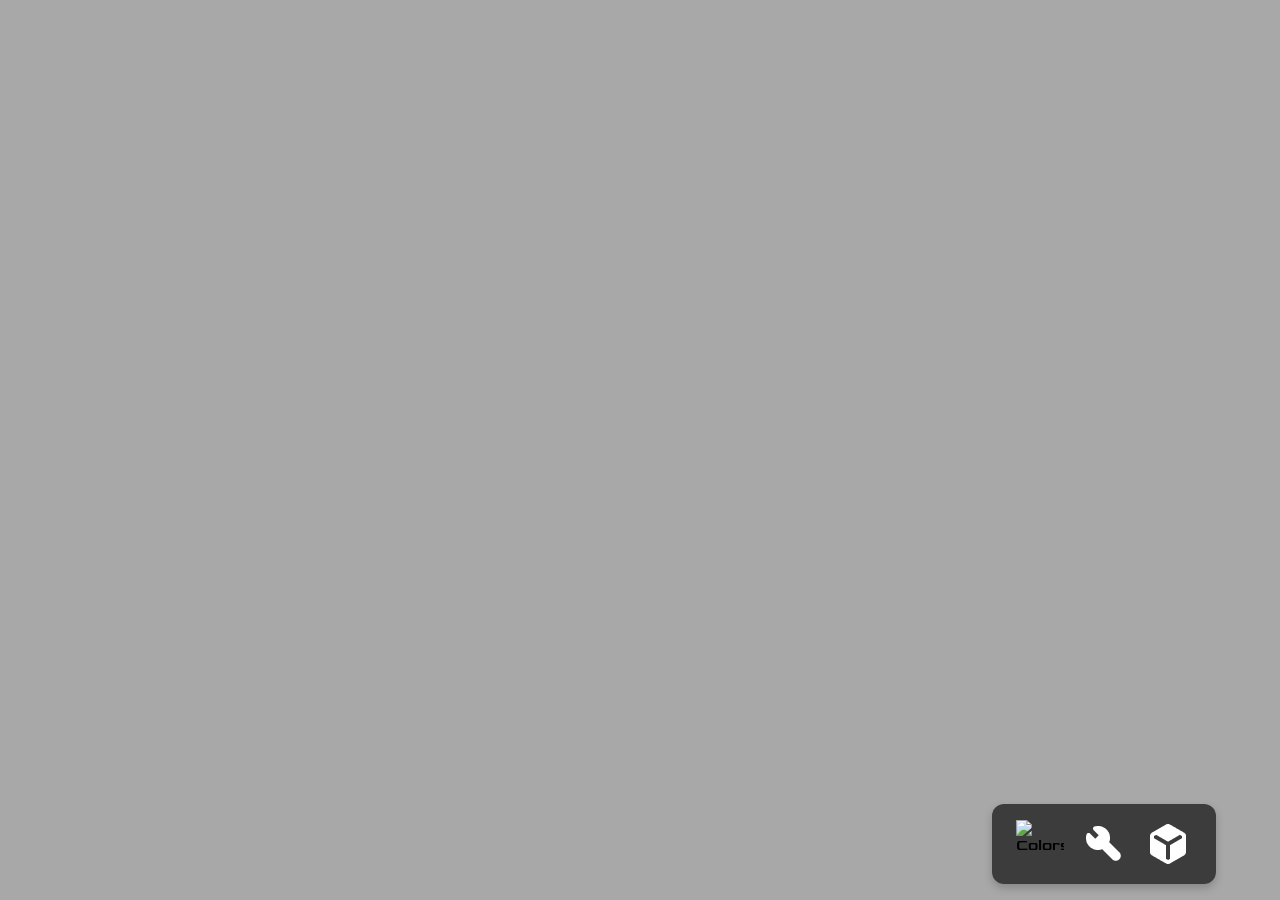
==== commit 2794a2aa: "Readme Atualizar Interface" ====
--- a/index.html
+++ b/index.html
@@ -1,7 +1,7 @@
 <!DOCTYPE html>
 <html lang="en">
 <head>
-  <title>B-01 - Product Configurator</title>
+  <title>Product Configurator</title>
   <meta charset="utf-8">
   <meta name="description" content="Product Configurator">
   <meta name="viewport" content="width=device-width, initial-scale=1">
@@ -17,196 +17,120 @@
   <script type="module" src="https://cdn.jsdelivr.net/npm/@khronos/gltf-transform@0.14.2/lib/index.js"></script>
   <link type="text/css" href="./styles.css" rel="stylesheet">
   <style>
-    body { font-family: 'Goldman', cursive;
-            height: 100vh;
-            width: 100%;
-            margin: 0;
-            display: flex;
-            justify-content: center;
-            align-items: center;
-            background-color: #f0f0f000;
-    }
-    @media (min-width: 768px) and (max-width: 1024px) {
-      /* Estilos específicos para modo tablet */
-      .flex-wrap {
-        justify-content: center;
-      }
-    }
-    @media (max-width: 767px) {
-      /* Estilos específicos para modo mobile */
-      .overlay-scroll {
-        overflow-x: auto;
-        white-space: nowrap;
-        justify-content: center;
-      }
-      .overlay-scroll div {
-        display: inline-block;
-        vertical-align: top;
-      }
-      .footer-buttons {
-        display: flex;
-        flex-direction: row;
-        justify-content: space-around;
-        flex-wrap: nowrap;
-        overflow-x: auto;
-        padding: 1rem;
-      }
-      .footer-buttons > div {
-        flex: 0 0 auto;
-        background-color: #0000;
-      }
-      .footer-buttons span {
-        display: none;
-      }
-      .footer-buttons img, .footer-buttons div {
-        width: 2.75rem;
-        height: 2.75rem;
-      }
-    }
-
-    /* Estilos para o menu off-canvas */
-    .off-canvas-menu {
-      position: fixed;
-      bottom: 0;
-      left: 0;
+    body { 
+      font-family: 'Goldman', cursive;
+      height: 100vh;
       width: 100%;
-      background-color: rgba(14, 13, 13, 0);
-      transform: translateY(100%);
-      transition: transform 0.3s ease-in-out;
-    }
-
-    .off-canvas-menu.open {
-      transform: translateY(0);
-      bottom: 4rem;
-    }
-
-    .menu-toggle {
+      margin: 0;
+      display: flex;
+      justify-content: center;
+      align-items: center;
+      background-color: #f0f0f0;
+    }
+
+    /* Estilos para o menu flutuante */
+    .floating-menu {
       position: fixed;
       bottom: 1rem;
-      left: 50%;
-      transform: translateX(-50%);
-      background-color: #0000007a;
-      color: #bdbdbd;
-      padding: 0.5rem 1rem;
-      border-radius: 9999px;
+      right: 4rem;
+      background-color: #141414b9;
+      padding: 1rem;
+      border-radius: 12px;
+      box-shadow: 0 4px 8px rgba(0, 0, 0, 0.2);
+      z-index: 1000;
+      display: flex;
+      align-items: center;
+    }
+
+    .floating-menu img {
+      width: 48px;
+      height: 48px;
+      margin: 0 0.5rem;
       cursor: pointer;
-    }
-
-    #varianteBlue div {
-  background: linear-gradient(145deg, #1e3a8a, #3b82f6, #89c9ff);
-  box-shadow: 4px 4px 8px #1e40af, -4px -4px 8px #3b82f6;
-  transition: transform 0.2s, box-shadow 0.2s;
-}
-
-#varianteBlue div:hover {
-  transform: translateY(-2px);
-  box-shadow: 6px 6px 12px #1e40af, -6px -6px 12px #3b82f6;
-}
-
-#varianteBlue span {
-  margin-top: 8px;
-  color: #3b83f600;
-}
-#varianteRed div {
-  background: linear-gradient(145deg, #8b0000, #ff6347, #ff9f9f);
-  box-shadow: 4px 4px 8px #b22222, -4px -4px 8px #ff6347;
-  transition: transform 0.2s, box-shadow 0.2s;
-}
-
-#varianteRed div:hover {
-  transform: translateY(-2px);
-  box-shadow: 6px 6px 12px #b22222, -6px -6px 12px #ff6347;
-}
-
-#varianteRed span {
-  margin-top: 8px;
-  color: #ff634700;
-}
-
-#varianteOrange div {
-  background: linear-gradient(145deg, #ec3c10f1, #ff3c00, #ffd27f);
-  box-shadow: 4px 4px 8px #ff4500, -4px -4px 8px #ff5100;
-  transition: transform 0.2s, box-shadow 0.2s;
-}
-
-#varianteOrange div:hover {
-  transform: translateY(-2px);
-  box-shadow: 6px 6px 12px #ff4400cb, -6px -6px 12px #ff5100ea;
-}
-
-#varianteOrange span {
-  margin-top: 8px;
-  color: #ff480000;
-}
-
-#varianteDefault div {
-  background: linear-gradient(145deg, #af8211, #7c5e0c, #c98d0d);
-  box-shadow: 4px 4px 8px #b38b09, -4px -4px 8px #7e6b03;
-  transition: transform 0.2s, box-shadow 0.2s;
-}
-
-#varianteDefault div:hover {
-  transform: translateY(-2px);
-  box-shadow: 6px 6px 12px #8a6b05, -6px -6px 12px #bda208;
-}
-
-#varianteDefault span {
-  margin-top: 8px;
-  color: #9b590300;
-}
+      transition: transform 0.3s ease;
+    }
+
+    .floating-menu img:hover {
+      transform: scale(1.1);
+    }
+
+    .submenu {
+      position: absolute;
+      bottom: 7rem;
+      right: 4.5rem;
+      background-color: #555555;
+      padding: 0.5rem;
+      border-radius: 8px;
+      display: none;
+      align-items: center;
+      justify-content: center;
+    }
+
+    .submenu img {
+      width: 48px;
+      height: 48px;
+      margin: 0 0.3rem;
+      cursor: pointer;
+    }
+
+    .submenu.active {
+      display: flex;
+    }
+
+    @media (max-width: 767px) {
+      /* Menu flutuante responsivo */
+      .floating-menu {
+        bottom: 1rem;
+        right: 50%;
+        transform: translateX(50%);
+        padding: 0.5rem;
+      }
+
+      .floating-menu img {
+        width: 43px;
+        height: 43px;
+        margin: 0.6rem 0;
+      }
+
+      .submenu {
+        bottom: 7rem;
+        right: 50%;
+        transform: translateX(50%);
+      }
+    }
   </style>
 </head>
-<body style="display: center; height: 100vh; width: 100%; align-items: center;">
-  <model-viewer id="modelo2D" src="RAPTOR.glb" ar ar-scale="fixed" ar-modes="webxr scene-viewer quick-look" camera-controls touch-action="pan-y" shadow-intensity="5" environment-image="WhiteStudio.hdr" exposure="1" shadow-softness="1" tone-mapping="neutral" skybox-image="WhiteStudio.hdr" skybox-height="2rem" max-camera-orbit="auto 90deg auto" scale="1 1 1" ios-src="/Bike.usdz" xr-environment>
+<body>
+  <model-viewer id="modelo2D" src="RAPTOR.glb" ar ar-scale="fixed" ar-modes="webxr scene-viewer quick-look" camera-controls touch-action="pan-y" shadow-intensity="5" environment-image="WhiteStudio.hdr" exposure="1" shadow-softness="0" tone-mapping="neutral" skybox-image="WhiteStudio.hdr" skybox-height="2rem" max-camera-orbit="auto 90deg auto" scale="1 1 1" ios-src="#" xr-environment>
   </model-viewer>
 
-  <div id="menuToggle" class="menu-toggle">
-    <span>&#x25B2;</span> <!-- Ícone de seta -->
+  <!-- Menu flutuante estilizado -->
+  <div id="floatingMenu" class="floating-menu">
+    <img src="color-icon.png" alt="Colors" id="btnColors">
+    <img src="icon.png" alt="Behavior" id="btnBehavior">
+    <img src="set-icon.png" alt="Set" id="btnSet">
   </div>
 
-  <footer id="conteudo" class="overlay-scroll off-canvas-menu">
-    <div class="footer-buttons flex flex-col justify-center p-4 shadow-md mx-auto w-full h-auto transition-all duration-300 ease-in-out hover:shadow-lg">
-      <div class="flex gap-4 flex-nowrap justify-center">
-        <div id="botaoRotacao" class="flex flex-col items-center cursor-pointer">
-          <img src="ICONES FUNDO BRANCO-04.png" class="shrink-0 aspect-square w-12 h-12">
-          <span class="text-sm">Rotate</span>
-        </div>
-        <div id="ativarSkybox" class="flex flex-col items-center cursor-pointer">
-          <img src="ICONES FUNDO BRANCO-06.png" class="shrink-0 aspect-square w-12 h-12">
-          <span class="text-sm">Skybox</span>
-        </div>
-        <div id="abrirAR" class="flex flex-col items-center cursor-pointer">
-          <img src="ICONES FUNDO BRANCO-05.png" class="shrink-0 aspect-square w-12 h-12">
-          <span class="text-sm">AR</span>
-        </div>
-        <div id="btnOpenFrontDoor" class="flex flex-col items-center cursor-pointer">
-          <img src="ICONES FUNDO BRANCO-01.png" class="shrink-0 aspect-square w-12 h-12">
-          <span class="text-sm">Door</span>
-        </div>
-        <div id="btnOpenBackDoor" class="flex flex-col items-center cursor-pointer">
-          <img src="ICONES FUNDO BRANCO-03.png" class="shrink-0 aspect-square w-12 h-12">
-          <span class="text-sm">Hood</span>
-        </div>
-        <div id="btnOpenHood" class="flex flex-col items-center cursor-pointer">
-          <img src="ICONES FUNDO BRANCO-02.png" class="shrink-0 aspect-square w-12 h-12">
-          <span class="text-sm">Trunk</span>
-        </div>
-        <div id="varianteDefault" class="flex flex-col items-center cursor-pointer">
-          <img src="https://raw.githubusercontent.com/devcodar/productconfigurator.github.io/gh-pages/CORES-08.png" class="shrink-0 aspect-square w-12 h-12">
-          </div>
-        <div id="varianteOrange" class="flex flex-col items-center cursor-pointer">
-          <img src="https://raw.githubusercontent.com/devcodar/productconfigurator.github.io/gh-pages/CORES-11.png" class="shrink-0 aspect-square w-12 h-12">
-          </div>
-        <div id="varianteRed" class="flex flex-col items-center cursor-pointer">
-          <img src="https://raw.githubusercontent.com/devcodar/productconfigurator.github.io/gh-pages/CORES-10.png" class="shrink-0 aspect-square w-12 h-12">
-          </div>
-        <div id="varianteBlue" class="flex flex-col items-center cursor-pointer">
-          <img src="https://raw.githubusercontent.com/devcodar/productconfigurator.github.io/gh-pages/CORES-07.png" class="shrink-0 aspect-square w-12 h-12">
-          </div>
-      </div>
-      </div>
-    </div>
-  </footer>
+  <!-- Submenus -->
+  <div id="colorsMenu" class="submenu">
+    <img id="varianteDefault" src="https://raw.githubusercontent.com/devcodar/productconfigurator.github.io/gh-pages/CORES-08.png" alt="Blue" data-color="blue">
+    <img id="varianteBlue" src="https://raw.githubusercontent.com/devcodar/productconfigurator.github.io/gh-pages/CORES-07.png" alt="Yellow" data-color="yellow">
+    <img id="varianteOrange" src="https://raw.githubusercontent.com/devcodar/productconfigurator.github.io/gh-pages/CORES-11.png" alt="Green" data-color="green">
+    <img id="varianteRed" src="https://raw.githubusercontent.com/devcodar/productconfigurator.github.io/gh-pages/CORES-10.png" alt="Red" data-color="red">
+  </div>
+
+  <div id="behaviorMenu" class="submenu">
+    <img id="btnOpenFrontDoor" src="icon-door.png" alt="door" data-function="rotate">
+    <img id="btnOpenBackDoor" src="icon-hood.png" alt="Hood" data-function="hood">
+    <img id="btnOpenHood" src="car-trunk-icon.png" alt="Trunk" data-function="trunk">
+    <a href="./teste.html"><img src="interno.png" alt="Trunk"></a>
+  </div>
+
+  <div id="setMenu" class="submenu">
+    <img src="icon-skybox.png" alt="Skybox" data-function="skybox">
+    <img src="icon-ar.png" alt="AR" data-function="ar">
+    <img id="botaoRotacao" src="icon-rotate.png" alt="360" data-function="360">
+  </div>
 
   <effect-composer id="customComposer" render-mode="performance">
     <smaa-effect quality="high" blend-mode="DEFAULT" opacity="1"></smaa-effect>
@@ -214,206 +138,108 @@
     <selective-bloom-effect strength="0.0" radius="0.8" threshold="1.0" smoothing="0.025"></selective-bloom-effect>
     <ssao-effect></ssao-effect>
   </effect-composer>
-
+  <script src="rotacao.js"></script>
+    <script src="script.js"></script>
+    <script src="img.js"></script>
+    <script src="/modelo_moto/telacar.js"></script>
+    <script src="carvariantes.js"></script>
+    <script src="hostpost.js">
+    </script>
   <script>
     document.addEventListener('DOMContentLoaded', function() {
       const modelo2D = document.getElementById('modelo2D');
-      const ativarSkybox = document.getElementById('ativarSkybox');
-      const abrirAR = document.getElementById('abrirAR');
-      const menuToggle = document.getElementById('menuToggle');
-      const offCanvasMenu = document.querySelector('.off-canvas-menu');
-
-      ativarSkybox.addEventListener('click', function() {
-        const caminhoImagemHDRPrincipal = 'rosendal_plains_2_2k.hdr';
-        const caminhoImagemHDRSecundario = 'kloppenheim_02_4k.hdr';
-        const skyboxAtivo = modelo2D.getAttribute('skybox-image');
-
-        if (skyboxAtivo === caminhoImagemHDRSecundario) {
-          modelo2D.setAttribute('skybox-image', caminhoImagemHDRPrincipal);
-          modelo2D.setAttribute('environment-image', caminhoImagemHDRPrincipal);
-        } else {
-          modelo2D.setAttribute('skybox-image', caminhoImagemHDRSecundario);
-          modelo2D.setAttribute('environment-image', caminhoImagemHDRSecundario);
+      const btnColors = document.getElementById('btnColors');
+      const btnBehavior = document.getElementById('btnBehavior');
+      const btnSet = document.getElementById('btnSet');
+      const colorsMenu = document.getElementById('colorsMenu');
+      const behaviorMenu = document.getElementById('behaviorMenu');
+      const setMenu = document.getElementById('setMenu');
+
+      btnColors.addEventListener('click', function() {
+        colorsMenu.classList.toggle('active');
+        behaviorMenu.classList.remove('active');
+        setMenu.classList.remove('active');
+      });
+
+      btnBehavior.addEventListener('click', function() {
+        behaviorMenu.classList.toggle('active');
+        colorsMenu.classList.remove('active');
+        setMenu.classList.remove('active');
+      });
+
+      btnSet.addEventListener('click', function() {
+        setMenu.classList.toggle('active');
+        colorsMenu.classList.remove('active');
+        behaviorMenu.classList.remove('active');
+      });
+
+      // Funções para os submenus
+      colorsMenu.addEventListener('click', function(e) {
+        const color = e.target.getAttribute('data-color');
+        if (color) {
+          // Lógica para alterar a cor
+          console.log('Alterando cor para:', color);
+          // Implementar a mudança de cor no modelo aqui
         }
-        modelo2D.setAttribute('skybox-height', '2.45rem');
-        modelo2D.setAttribute('shadow-softness', '1');
-        modelo2D.setAttribute('shadow-intensity','5');
-        modelo2D.setAttribute('exposure','2');
-
-
-        // Manter o CSS do body
-            document.body.style.height = '100vh';
-            document.body.style.width = '100%';
-            document.body.style.alignItems = 'center';
-            document.body.style.justifyContent = 'center';
-      });
-
-      abrirAR.addEventListener('click', function() {
-        modelo2D.activateAR();
-      });
-
-      menuToggle.addEventListener('click', function() {
-        offCanvasMenu.classList.toggle('open');
-        menuToggle.innerHTML = offCanvasMenu.classList.contains('open') ? '&#x25BC;' : '&#x25B2;'; // Alterna entre seta para cima e para baixo
+      });
+
+      behaviorMenu.addEventListener('click', function(e) {
+        const func = e.target.getAttribute('data-function');
+        if (func === 'rotate') {
+          // Lógica para rotacionar o modelo
+          console.log('Rotacionando modelo');
+        } else if (func === 'hood') {
+          // Lógica para abrir o capô
+          console.log('Abrindo capô');
+        } else if (func === 'trunk') {
+          // Lógica para abrir o porta-malas
+          console.log('Abrindo porta-malas');
+        }
+      });
+
+      setMenu.addEventListener('click', function(e) {
+        const func = e.target.getAttribute('data-function');
+        if (func === 'skybox') {
+          // Lógica para alterar o skybox
+          console.log('Alterando skybox');
+          // Ajustar a imagem do skybox e o 360
+          const skyboxImage = 'rosendal_plains_2_2k.hdr';
+          modelo2D.setAttribute('skybox-image', skyboxImage);
+          modelo2D.setAttribute('environment-image', skyboxImage);
+          modelo2D.setAttribute('skybox-height', '2rem');
+          modelo2D.setAttribute('shadow-softness', '1');
+          modelo2D.setAttribute('shadow-intensity', '5');
+          modelo2D.setAttribute('exposure', '2');
+        } else if (func === 'ar') {
+          // Lógica para ativar o AR
+          console.log('Ativando AR');
+          modelo2D.activateAR();
+        } else if (func === '360') {
+          // Lógica para ativar o modo 360
+          console.log('Ativando modo 360');
+        }
       });
     });
   </script>
-
-  <script src="rotacao.js"></script>
-  <script src="script.js"></script>
-  <script src="img.js"></script>
-  <script src="/modelo_moto/telacar.js"></script>
-  <script src="carvariantes.js"></script>
-  <script src="hostpost.js"></script>
   <script>
-    document.addEventListener('DOMContentLoaded', function() {
-      const varianteBlue = document.getElementById('varianteBlue');
-
-      varianteBlue.addEventListener('click', function() {
-        this.classList.toggle('selecionado');
-      });
-    });
-
-    const colorSwatches = document.querySelectorAll('.color-swatch');
-
-    colorSwatches.forEach(swatch => {
-      swatch.addEventListener('click', () => {
-        colorSwatches.forEach(s => s.classList.remove('selected'));
-        swatch.classList.add('selected');
-      });
-    });
-
     const variantes = {
       varianteDefault: 'Default',
-      varianteOrange: 'ORANGE',
-      varianteRed: 'RED',
-      varianteBlue: 'RED',
+      varianteOrange: 'BLUE',
+      varianteRed: 'ORANGE',
+      varianteBlue:'RED',
+      // Adicione mais variantes conforme necessário
     };
 
+    // Certifique-se de que o model-viewer com ID "shoe" existe no seu HTML
     const modelViewerVariants = document.querySelector("model-viewer#modelo2D");
 
     Object.keys(variantes).forEach(id => {
       document.getElementById(id).addEventListener('click', function() {
+        // Aqui, usamos a variável `varianteNome` para atribuir a variante correta
         const varianteNome = variantes[id];
-        modelViewerVariants.variantName = varianteNome;
-      });
-    });
-
-    const ModelViewerElement = customElements.get('model-viewer#modelo2D');
-    ModelViewerElement.dracoDecoderLocation = '/modelo_car_configurator/modelo_moto/DRACOLoader.js';
-
-    (() => {
-      const modelViewerVariants = document.querySelector('#modelo2D');
-      const time = performance.now();
-
-      const animate = (now) => {
-        modelViewer.shadowIntensity = oscillate(0, 2, 4000, now - time);
-        requestAnimationFrame(animate);
-      };
-
-      animate();
-    })();
-
-    const selectiveComposer = document.querySelector("effect-composer#customComposer");
-    const selectiveBloom = selectiveComposer.querySelector("selective-bloom-effect");
-
-    selectiveComposer.addEventListener('updated-selection', () => {
-      const selection = [];
-      selectiveComposer.selection.forEach((obj) => 
-        (obj.material.emissive.r > 0 
-        || obj.material.emissive.g > 0 
-        || obj.material.emissive.b > 0) &&
-          selection.push(obj)
-      );
-      selectiveBloom.selection = selection;
-    });
-
-    const modelViewer = document.querySelector("#modelo2D");
-
-    let lastX;
-    let panning = false;
-    let skyboxAngle = 0;
-    let radiansPerPixel;
-
-    const startPan = () => {
-      const orbit = modelViewer.getCameraOrbit();
-      const { radius } = orbit;
-      radiansPerPixel = -1 * radius / modelViewer.getBoundingClientRect().height;
-      modelViewer.interactionPrompt = 'none';
-    };
-
-    const updatePan = (thisX) => {      
-      const delta = (thisX - lastX) * radiansPerPixel;
-      lastX = thisX;
-      skyboxAngle += delta;
-      const orbit = modelViewer.getCameraOrbit();
-      orbit.theta += delta;
-      modelViewer.cameraOrbit = orbit.toString();
-      modelViewer.resetTurntableRotation(skyboxAngle);
-      modelViewer.jumpCameraToGoal();
-    }
-
-    modelViewer.addEventListener('mousedown', (event) => {
-      panning = event.button === 2 || event.ctrlKey || event.metaKey || event.shiftKey;
-      if (!panning)
-        return;
-
-      lastX = event.clientX;
-      startPan();
-      event.stopPropagation();
-    }, true);
-
-    modelViewer.addEventListener('touchstart', (event) => {
-      const {targetTouches, touches} = event;
-      panning = targetTouches.length === 2 && targetTouches.length === touches.length;
-      if (!panning)
-        return;
-
-      lastX = 0.5 * (targetTouches[0].clientX + targetTouches[1].clientX);
-      startPan();
-    }, true);
-
-    self.addEventListener('mousemove', (event) => {
-      if (!panning)
-        return;
-
-      updatePan(event.clientX);
-      event.stopPropagation();
-    }, true);
-
-    modelViewer.addEventListener('touchmove', (event) => {
-      if (!panning || event.targetTouches.length !== 2)
-        return;
-
-      const {targetTouches} = event;
-      const thisX = 0.5 * (targetTouches[0].clientX + targetTouches[1].clientX);
-      updatePan(thisX);
-    }, true);
-
-    self.addEventListener('mouseup', (event) => {
-      panning = false;
-    }, true);
-
-    modelViewer.addEventListener('touchend', (event) => {
-      panning = false;
-    }, true);
-  </script>
-  <script>
-    // AbrirAr.js
-
-  document.addEventListener('DOMContentLoaded', function() {
-  const modelo2D = document.getElementById('modelo2D');
-  const abrirAR = document.getElementById('abrirAR');
-
-  abrirAR.addEventListener('click', function() {
-    if (modelo2D && modelo2D.activateAR) {
-      modelo2D.activateAR();
-    } else {
-      console.error('A função activateAR não está disponível no elemento model-viewer.');
-    }
-  });
-});
-
+        modelViewerVariants.variantName = varianteNome; // A linha corrigida
+      });
+    });
   </script>
   <script>
     const modelViewer = document.getElementById('modelo2D');
@@ -430,13 +256,13 @@
         modelViewer.animationName = 'Object_126Action.001';
         modelViewer.play();
         setTimeout(() => modelViewer.pause(), 1500); // Ajuste o tempo conforme necessário
-        btnOpenFrontDoor.querySelector('img').src = 'ICONES FUNDO BRANCO-01.png'; // Troque o ícone
+        btnOpenFrontDoor.querySelector('img').src = 'porta-do-carro.png'; // Troque o ícone
       } else {
         modelViewer.currentTime = 0;
         modelViewer.animationName = 'Object_126Action.001';
         modelViewer.play();
         setTimeout(() => modelViewer.pause(), 0); // Ajuste o tempo conforme necessário
-        btnOpenFrontDoor.querySelector('img').src = 'ICONES FUNDO BRANCO-01.png'; // Troque o ícone
+        btnOpenFrontDoor.querySelector('img').src = 'porta-do-carro.png'; // Troque o ícone
       }
     });
   
@@ -446,13 +272,13 @@
         modelViewer.animationName = 'Object_93Action.001';
         modelViewer.play();
         setTimeout(() => modelViewer.pause(), 1500); // Ajuste o tempo conforme necessário
-        btnOpenBackDoor.querySelector('img').src = 'ICONES FUNDO BRANCO-03.png'; // Troque o ícone
+        btnOpenBackDoor.querySelector('img').src = 'carro.png'; // Troque o ícone
       } else {
         modelViewer.currentTime = 0;
         modelViewer.animationName = 'Object_93Action.001';
         modelViewer.play();
         setTimeout(() => modelViewer.pause(), 0); // Ajuste o tempo conforme necessário
-        btnOpenBackDoor.querySelector('img').src = 'ICONES FUNDO BRANCO-03.png'; // Troque o ícone
+        btnOpenBackDoor.querySelector('img').src = 'carro.png'; // Troque o ícone
       }
     });
   
@@ -462,15 +288,34 @@
         modelViewer.animationName = 'Object_91Action.001';
         modelViewer.play();
         setTimeout(() => modelViewer.pause(), 1500); // Ajuste o tempo conforme necessário
-        btnOpenHood.querySelector('img').src = 'ICONES FUNDO BRANCO-04.png'; // Troque o ícone
+        btnOpenBackDoor.querySelector('img').src = 'car-door-vector.jpg'; // Troque o ícone
       } else {
         modelViewer.currentTime = 0;
         modelViewer.animationName = 'Object_91Action.001';
         modelViewer.play();
         setTimeout(() => modelViewer.pause(), 0); // Ajuste o tempo conforme necessário
-        btnOpenHood.querySelector('img').src = 'ICONES FUNDO BRANCO-04.png'; // Troque o ícone
-      }
-    });
+        btnOpenHood.querySelector('img').src = 'car-door-vector.jpg'; // Troque o ícone
+      }
+    });
+  </script>
+  <script>
+  getElementById('botaoRotacao').addEventListener('click', function() {
+  const modelViewer = document.getElementById('modelo2D');
+
+  // Verifica se o auto-rotate já está ativado
+  if (modelViewer.hasAttribute('auto-rotate')) {
+      // Se estiver, desativa e muda para a imagem original
+      modelViewer.removeAttribute('auto-rotate');
+      this.classList.remove('botao-rotacao-ativo');
+      this.classList.add('botao-rotacao');
+  } else {
+      // Se não, ativa e muda para a imagem de hover
+      modelViewer.setAttribute('auto-rotate', '');
+      this.classList.add('botao-rotacao-ativo');
+      this.classList.remove('botao-rotacao');
+  }
+});
+
   </script>
 </body>
 </html>
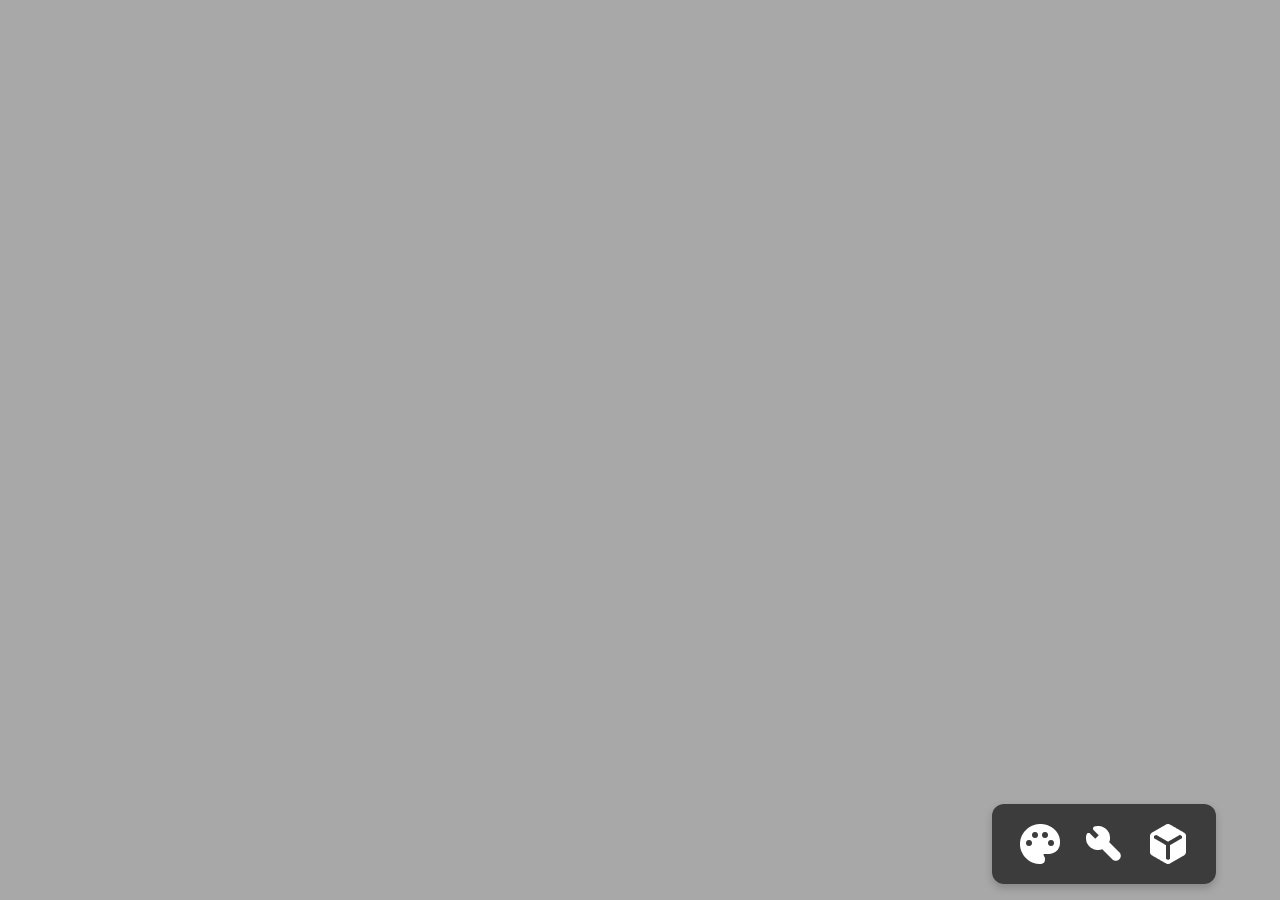
==== commit 8a489e6a: "Readme Atualizar bloqueio scroll modo mobile" ====
--- a/index.html
+++ b/index.html
@@ -86,6 +86,10 @@
         padding: 0.5rem;
       }
 
+      body{
+        overflow: hidden;
+      }
+
       .floating-menu img {
         width: 43px;
         height: 43px;
